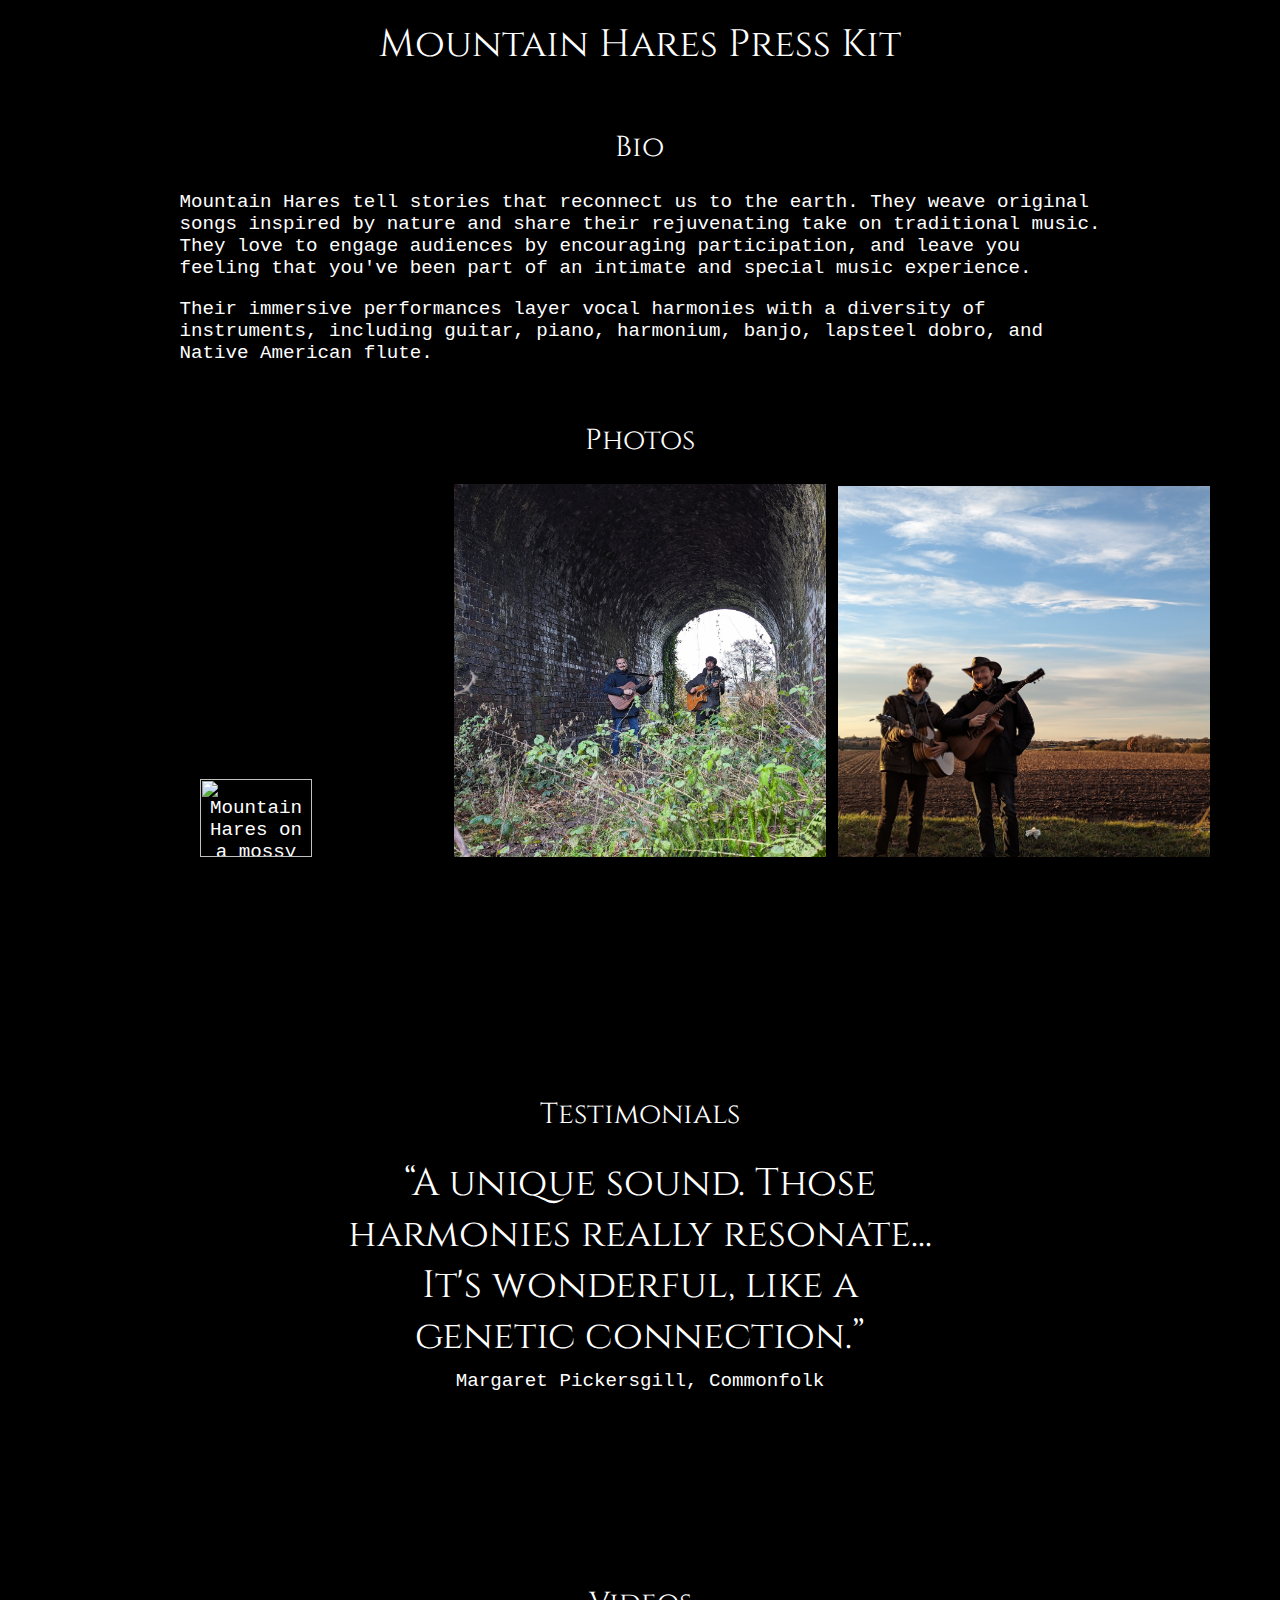
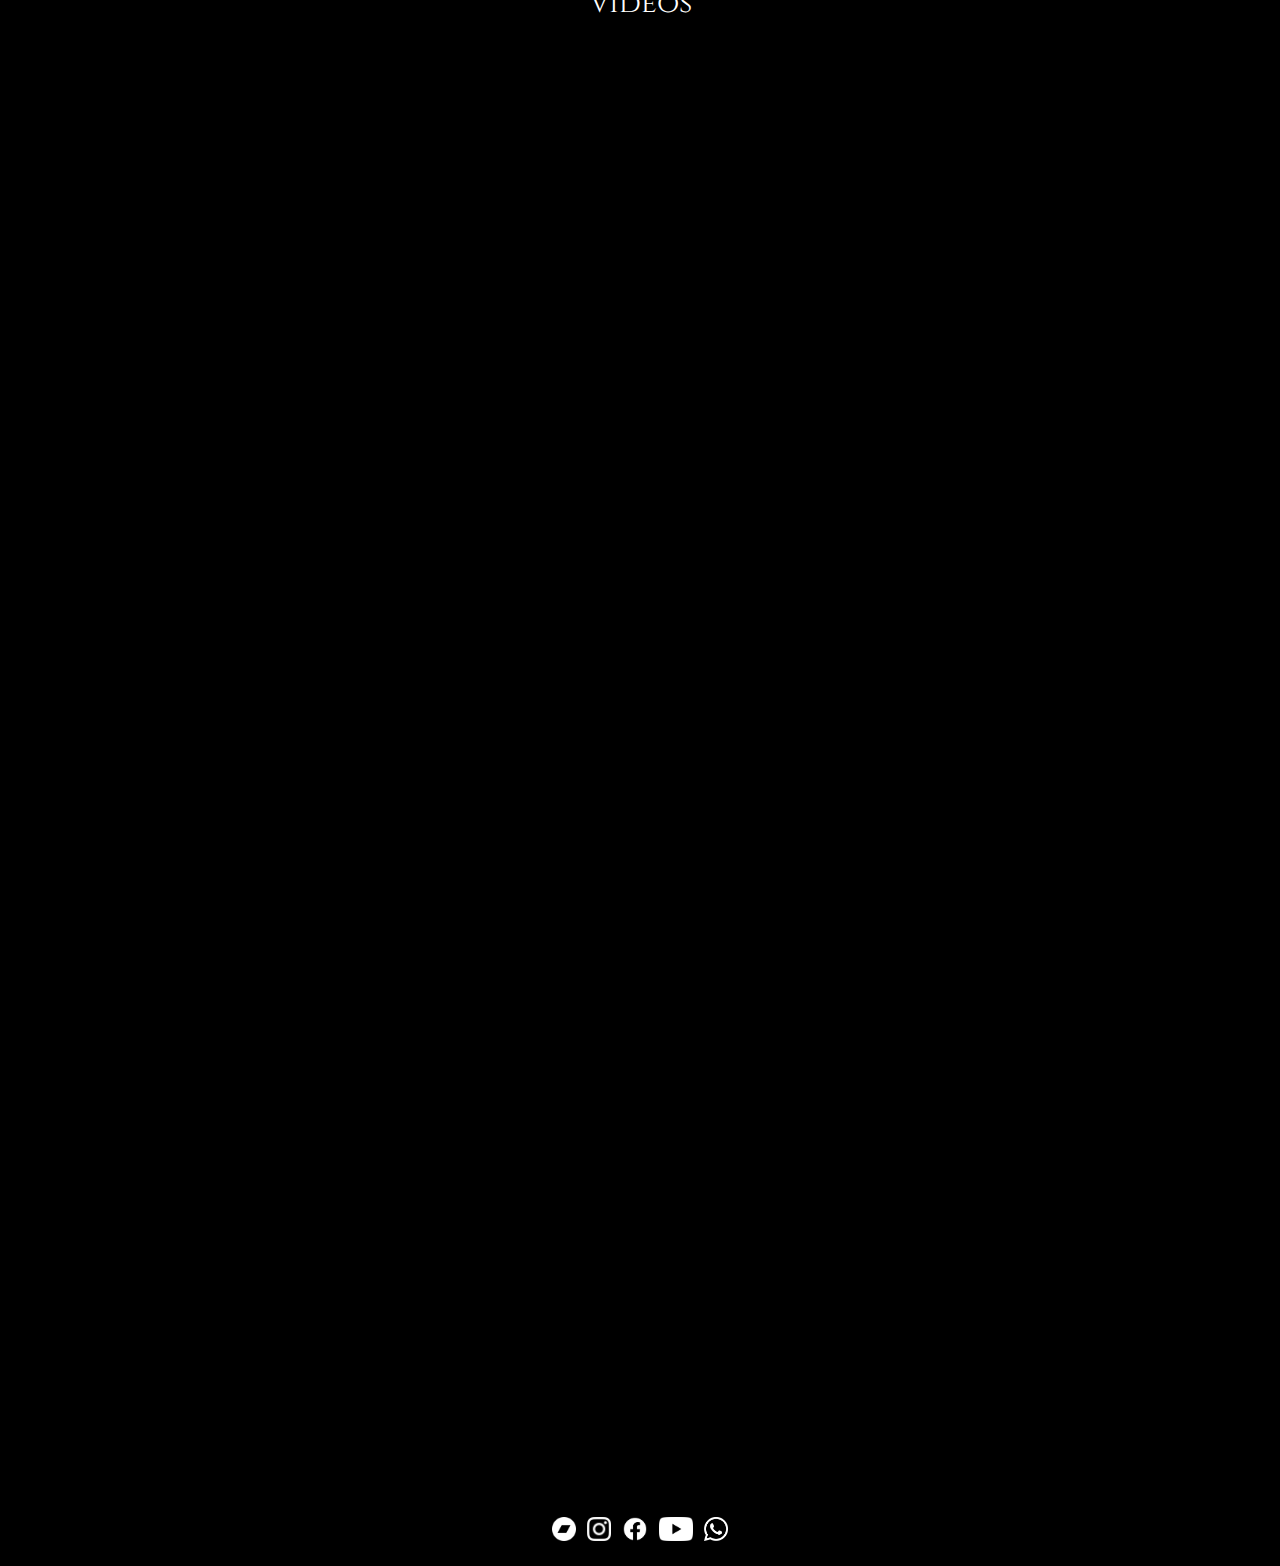
==== press/index.html @ 2e79e1e5 "update press" ====
<html>
<head><title>we are mountain hares</title>
<meta name="viewport" content="width=device-width, initial-scale=1">
<link rel="icon" href="logo.svg" type="image/svg+xml">
<link rel="preconnect" href="https://fonts.googleapis.com">
<link rel="preconnect" href="https://fonts.gstatic.com" crossorigin>
<link rel="preconnect" href="https://fonts.googleapis.com">
<link rel="preconnect" href="https://fonts.gstatic.com" crossorigin>
<link href="https://fonts.googleapis.com/css2?family=Cinzel:wght@400;500;600;700;800;900&display=swap" rel="stylesheet">
<link rel="stylesheet" href="../style.css" />
</head>
<body>
<div class="wrapper press">

<h1>Mountain Hares Press Kit</h1>
<h2>Bio</h2>
<p>Mountain Hares tell stories that reconnect us to the earth. They weave original songs inspired by nature and share their rejuvenating take on traditional music. They love to engage audiences by encouraging participation, and leave you feeling that you've been part of an intimate and special music experience.</p>
<p>Their immersive performances layer vocal harmonies with a diversity of instruments, including guitar, piano, harmonium, banjo, lapsteel dobro, and Native American flute.</p>

</div>
<h2>Photos</h2>
<a href="../photos/1.jpg"><img src="../photos/1.jpg" alt="Mountain Hares on a mossy road" width="30%" /></a>
<a href="../photos/2.jpg"><img src="../photos/2.jpg" alt="Mountain Hares under a railway bridge" width="30%" /></a>
<a href="../photos/3.jpg"><img src="../photos/3.jpg" alt="Mountain Hares by a gate" width="30%" /></a>

<div class="wrapper">
<h2>Testimonials</h2>
<figure>
	<blockquote>
		“A unique sound. Those harmonies really resonate... It's wonderful, like a genetic connection.”
	</blockquote>
	<figcaption>Margaret Pickersgill, Commonfolk</figcaption>
</figure>
</div>


<div class="videos">
	<h2>Videos</h2>
	<iframe width="560" height="315" src="https://www.youtube.com/embed/SuUx7bVblEY?si=OoZS2a5khetkzyXq" title="YouTube video player" frameborder="0" allow="accelerometer; autoplay; clipboard-write; encrypted-media; gyroscope; picture-in-picture; web-share" allowfullscreen></iframe>
	<iframe width="560" height="315" src="https://www.youtube.com/embed/Y1S2VXFbXtA?si=u0A1AvAb5gBR-_lO" title="YouTube video player" frameborder="0" allow="accelerometer; autoplay; clipboard-write; encrypted-media; gyroscope; picture-in-picture; web-share" allowfullscreen></iframe>
	<iframe width="560" height="315" src="https://www.youtube.com/embed/CSphgkAUALc?si=XaBnafG2e28PamD8" title="YouTube video player" frameborder="0" allow="accelerometer; autoplay; clipboard-write; encrypted-media; gyroscope; picture-in-picture; web-share" allowfullscreen></iframe>
	<iframe width="560" height="315" src="https://www.youtube.com/embed/8jif-tY2mCI?si=74N2z9o3n2zbKpU0" title="YouTube video player" frameborder="0" allow="accelerometer; autoplay; clipboard-write; encrypted-media; gyroscope; picture-in-picture; web-share" allowfullscreen></iframe>
	<iframe width="560" height="315" src="https://www.youtube.com/embed/2PLheC4wrw8?si=DHLwsuU-6SL0AXlH" title="YouTube video player" frameborder="0" allow="accelerometer; autoplay; clipboard-write; encrypted-media; gyroscope; picture-in-picture; web-share" allowfullscreen></iframe>
	<iframe width="560" height="315" src="https://www.youtube.com/embed/qzxu9mpaaio?si=vDChSopnugmArS0A" title="YouTube video player" frameborder="0" allow="accelerometer; autoplay; clipboard-write; encrypted-media; gyroscope; picture-in-picture; web-share" allowfullscreen></iframe>
	<iframe width="560" height="315" src="https://www.youtube.com/embed/EDTJUMNidow?si=hnXRtyfx-1zAl7ec" title="YouTube video player" frameborder="0" allow="accelerometer; autoplay; clipboard-write; encrypted-media; gyroscope; picture-in-picture; web-share" allowfullscreen></iframe>
</div>

<p>
<a href="https://mountainhares.bandcamp.com/"><img src="../bc.png" alt="bandcamp" width="24" height="24" /></a>
<a href="https://www.instagram.com/wearemountainhares/"><img src="../ig.png" alt="instagram" width="24" height="24" /></a>
<a href="https://www.facebook.com/mountainhares/"><img src="../fb.png" alt="facebook" width="24" height="24" /></a>
<a href="https://www.youtube.com/@mountainhares/"><img src="../yt.png" alt="youtube" width="34" height="24" /></a>
<a href="https://chat.whatsapp.com/IlnH8prtnBQ6QC1e9lFSyQ"><img src="../wa.png" alt="whatsapp" width="24" height="24" /></a>
</p>

</body>
</html>
---- style.css ----
body { color: #fff; background: #000; font-size: 1.2em; text-align: center;font-family: courier; margin:1em; padding:0;}
input { border: 1px solid #fff; color: #fff; background: #000; font-family: courier; font-size: 1.5em; }
svg { height: auto; max-width: 100%; width: 200px; }
h1,h2,h3,h4,h5,h6 { font-family: 'Cinzel', serif; font-weight: normal; }
a { color: #fff }
a:hover { opacity: .9; }
.auto-resizable-iframe {
  max-width: 800px;
  width: 100%;
  margin: 0px auto;
}

.auto-resizable-iframe > div {
  position: relative;
  padding-bottom: 75%;
  height: 0px;
}

.auto-resizable-iframe iframe {
  position: absolute;
  top: 0px;
  left: 0px;
  width: 100%;
  height: 100%;
}

figure {
	margin: 0 auto;
}
blockquote {
	font-size: 2em;
	font-family: 'Cinzel', serif;
	margin: .2em auto;
	max-width: 600px;
}
#mc_embed_shell {
	margin: 5em 0;
}
legend {
	margin-bottom: 1em;
}
.videos {
	margin: 10em auto;
	max-width: 1800px;
}
.press {
    margin: 0 auto;
    max-width: 80ch;
    text-align: left;
}
h1,h2,h3,h4,h5,h6 {
    text-align: center;
}
h2 {
    margin-top: 2em;
}
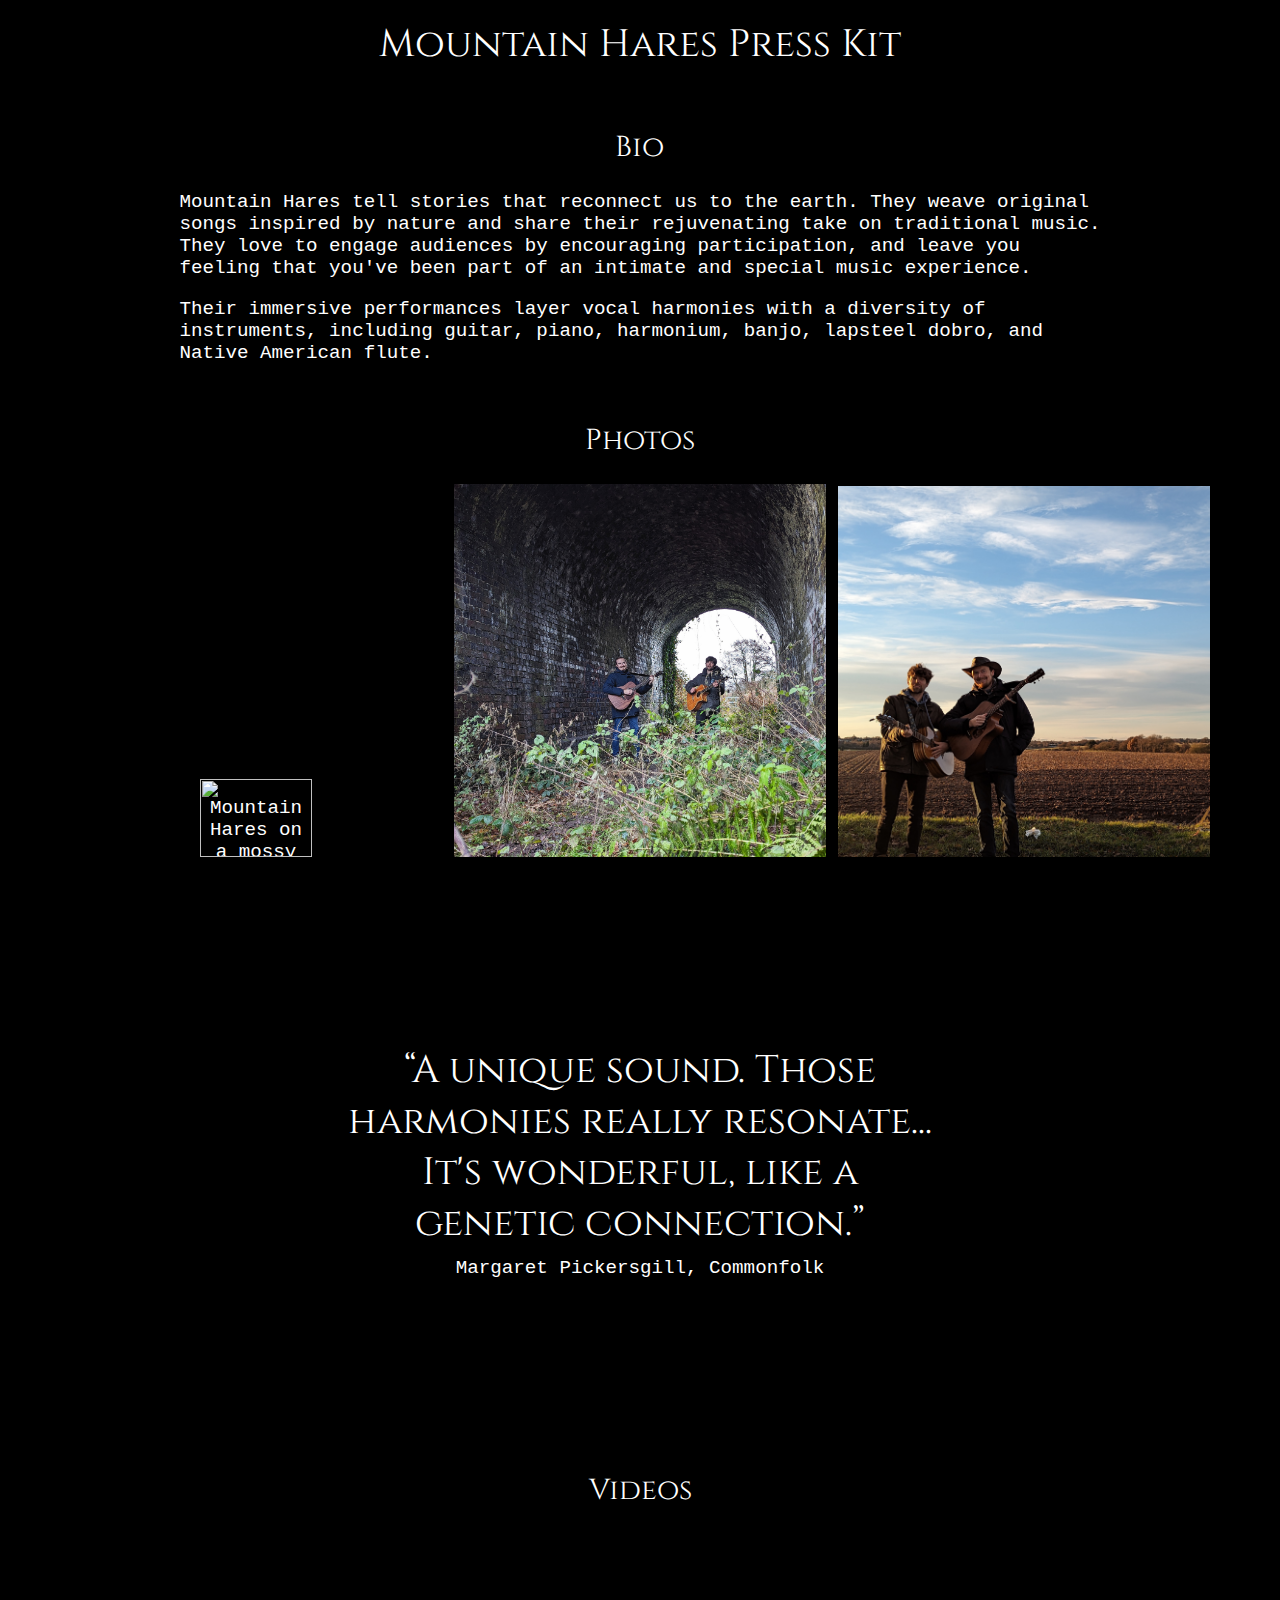
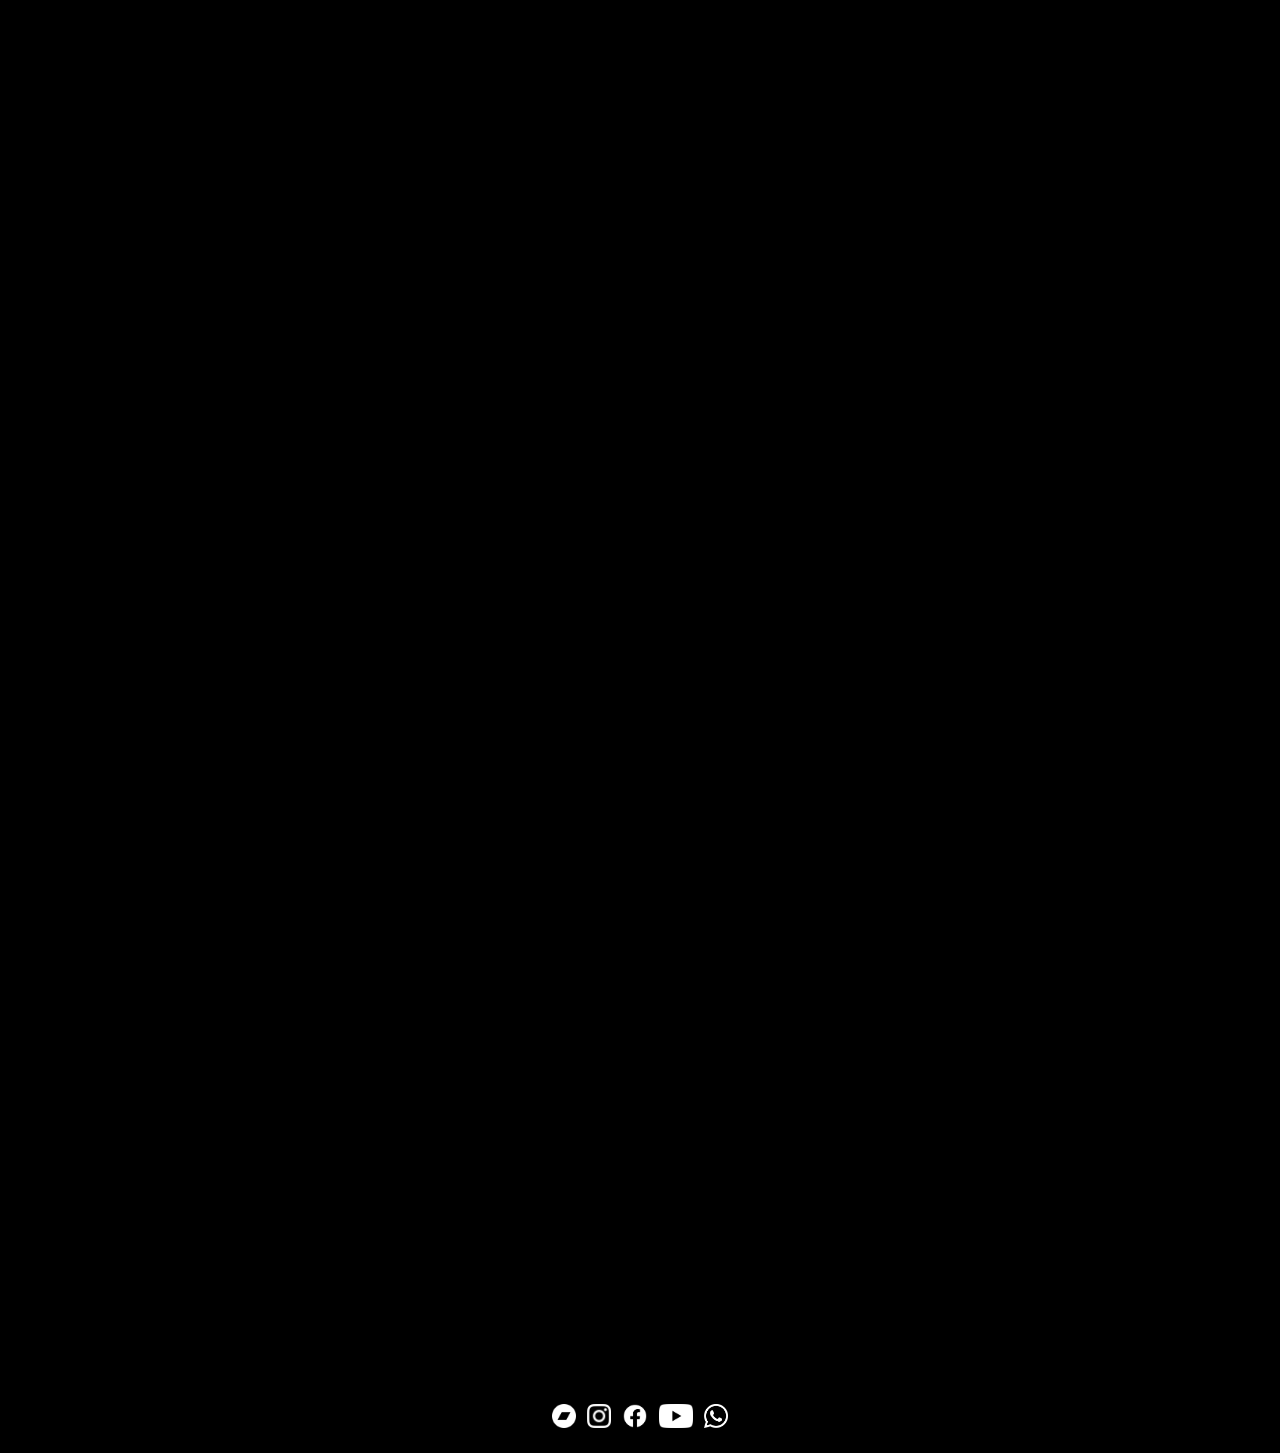
==== commit c20de90b: "remove testimonials" ====
--- a/press/index.html
+++ b/press/index.html
@@ -24,7 +24,6 @@
 <a href="../photos/3.jpg"><img src="../photos/3.jpg" alt="Mountain Hares by a gate" width="30%" /></a>
 
 <div class="wrapper">
-<h2>Testimonials</h2>
 <figure>
 	<blockquote>
 		“A unique sound. Those harmonies really resonate... It's wonderful, like a genetic connection.”
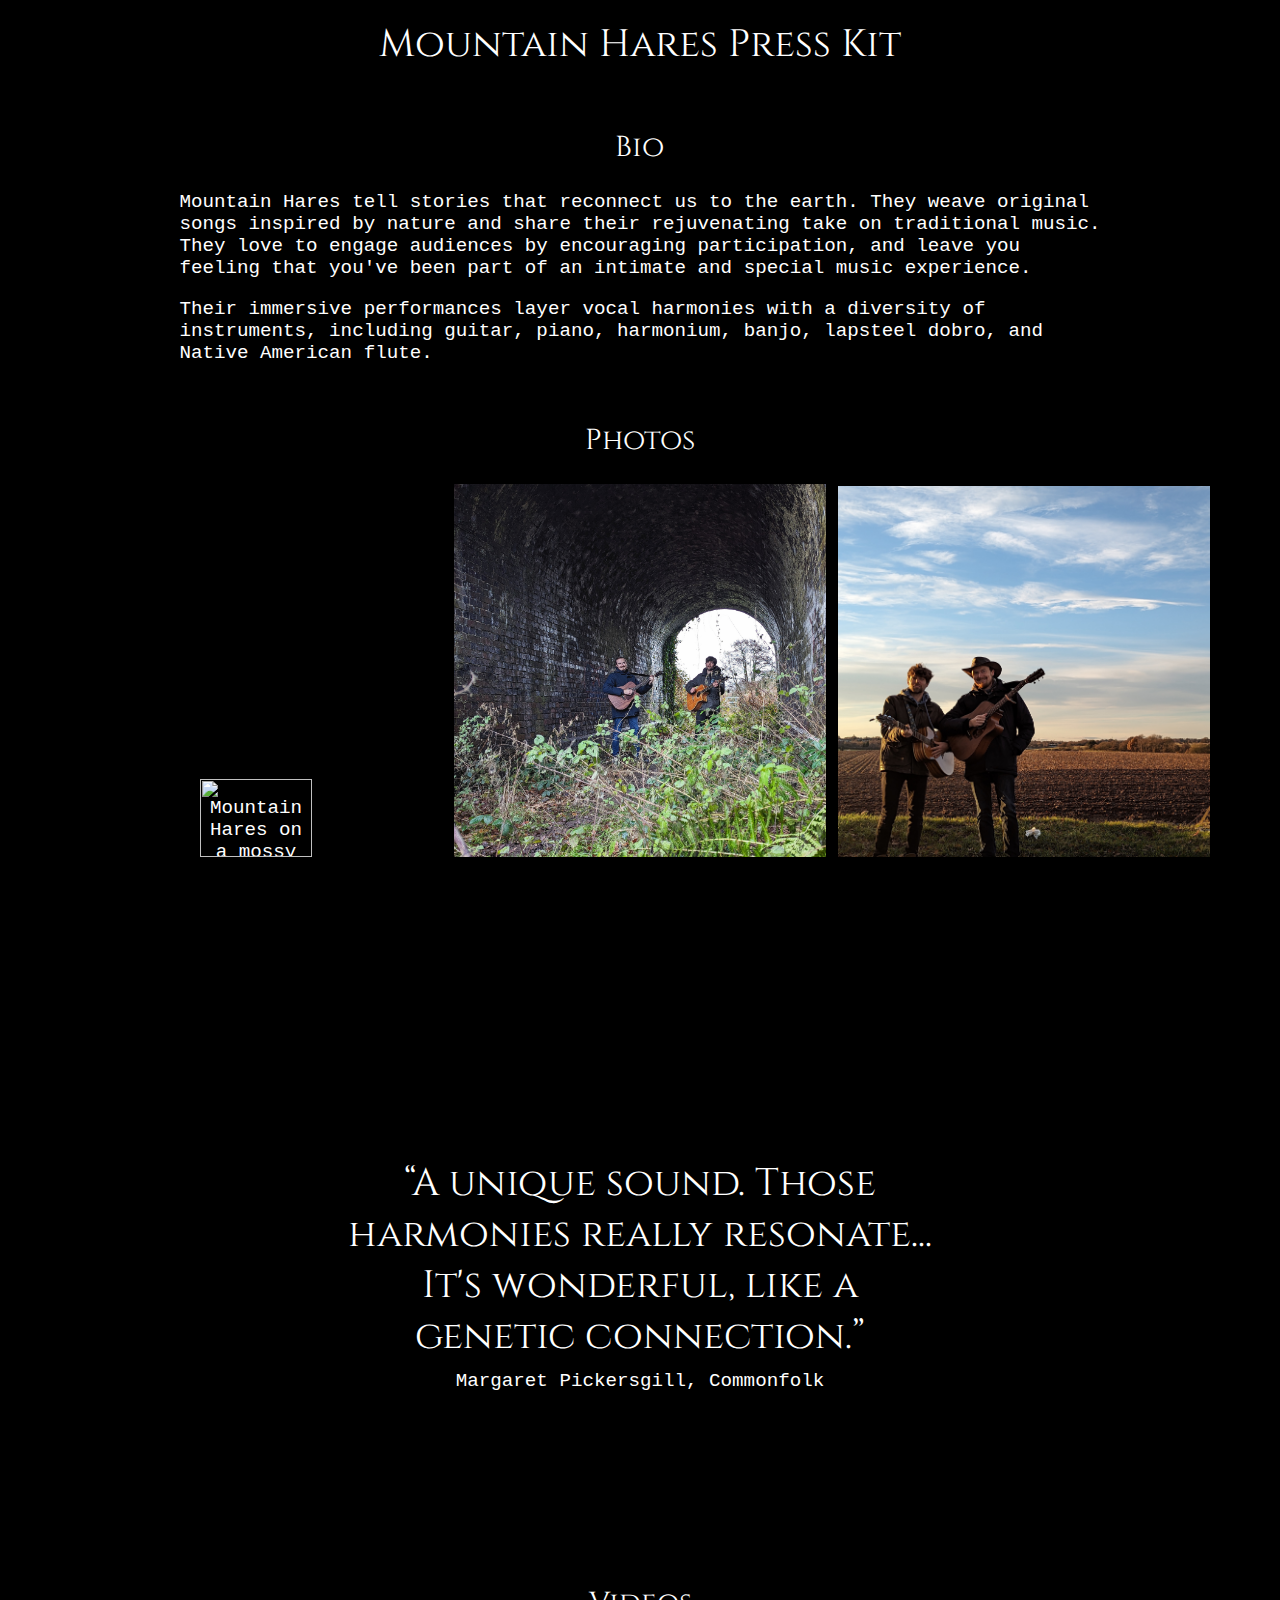
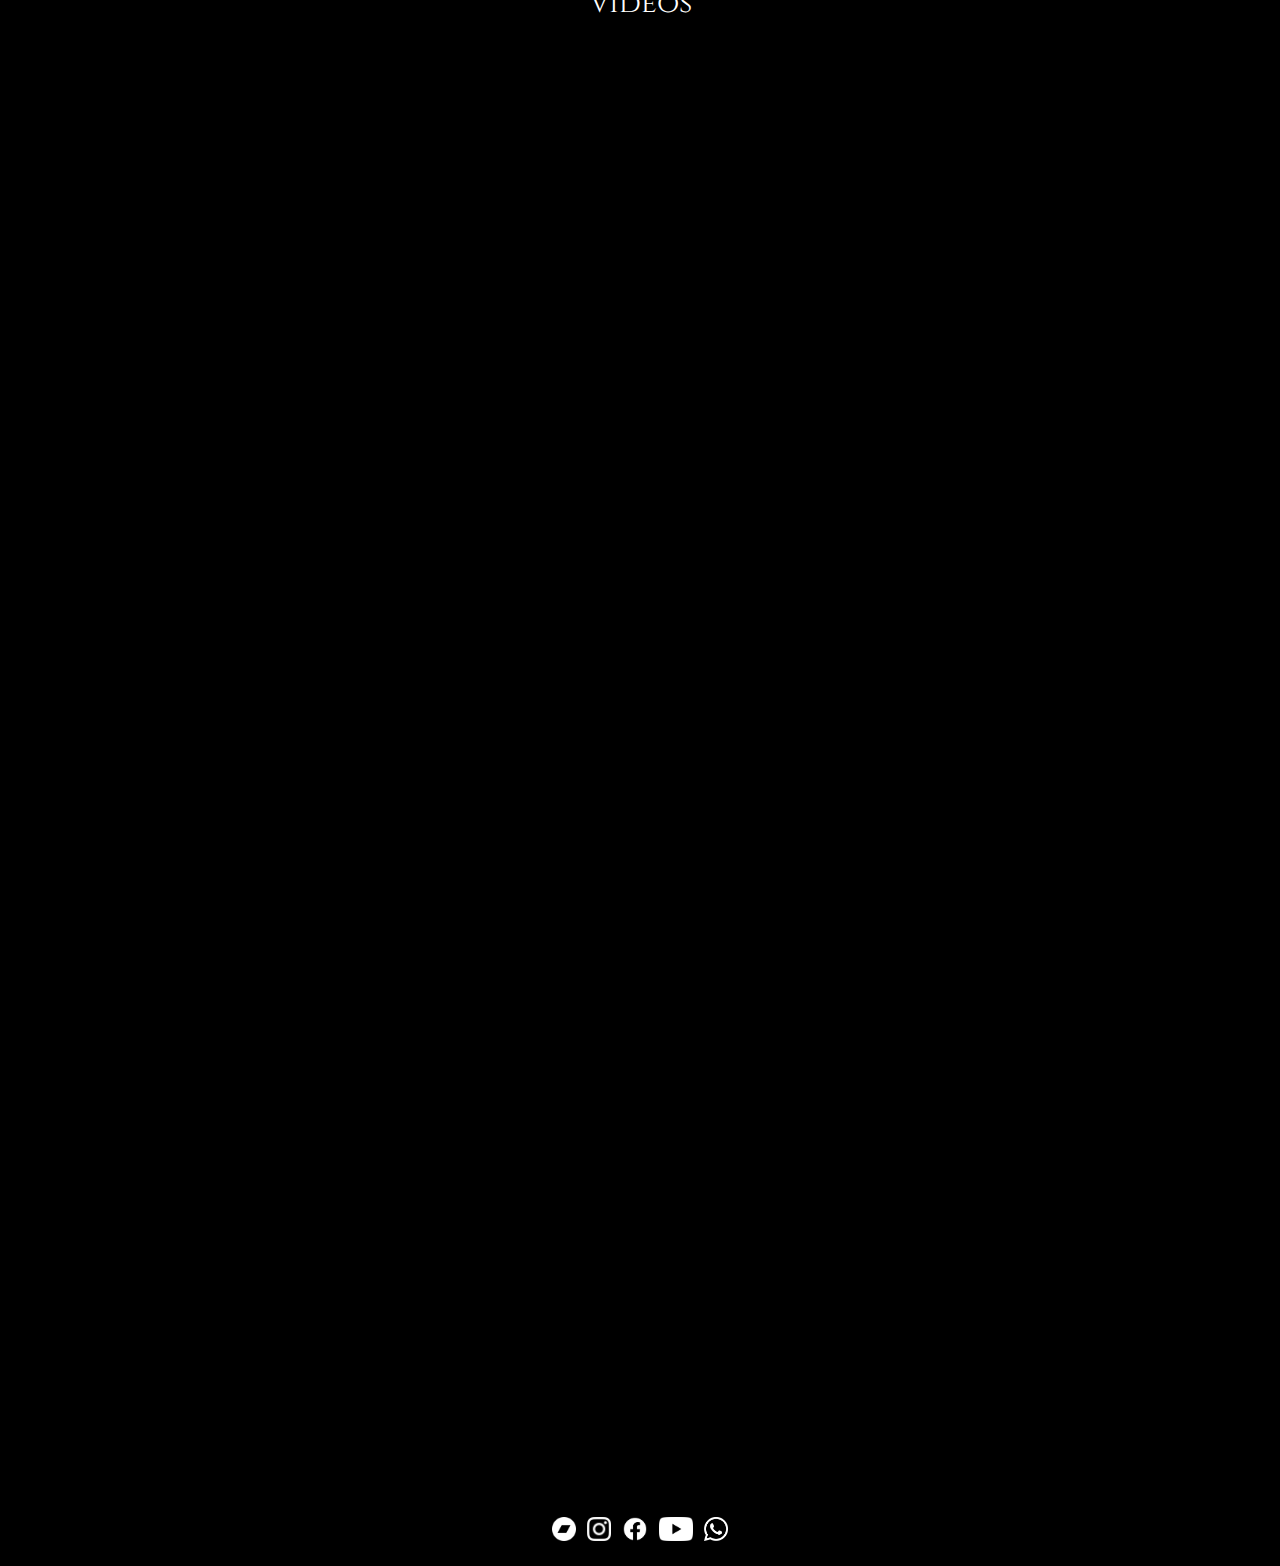
==== commit c9057486: "update press" ====
--- a/press/index.html
+++ b/press/index.html
@@ -24,6 +24,7 @@
 <a href="../photos/3.jpg"><img src="../photos/3.jpg" alt="Mountain Hares by a gate" width="30%" /></a>
 
 <div class="wrapper">
+<h2>&nbsp;</h2>
 <figure>
 	<blockquote>
 		“A unique sound. Those harmonies really resonate... It's wonderful, like a genetic connection.”
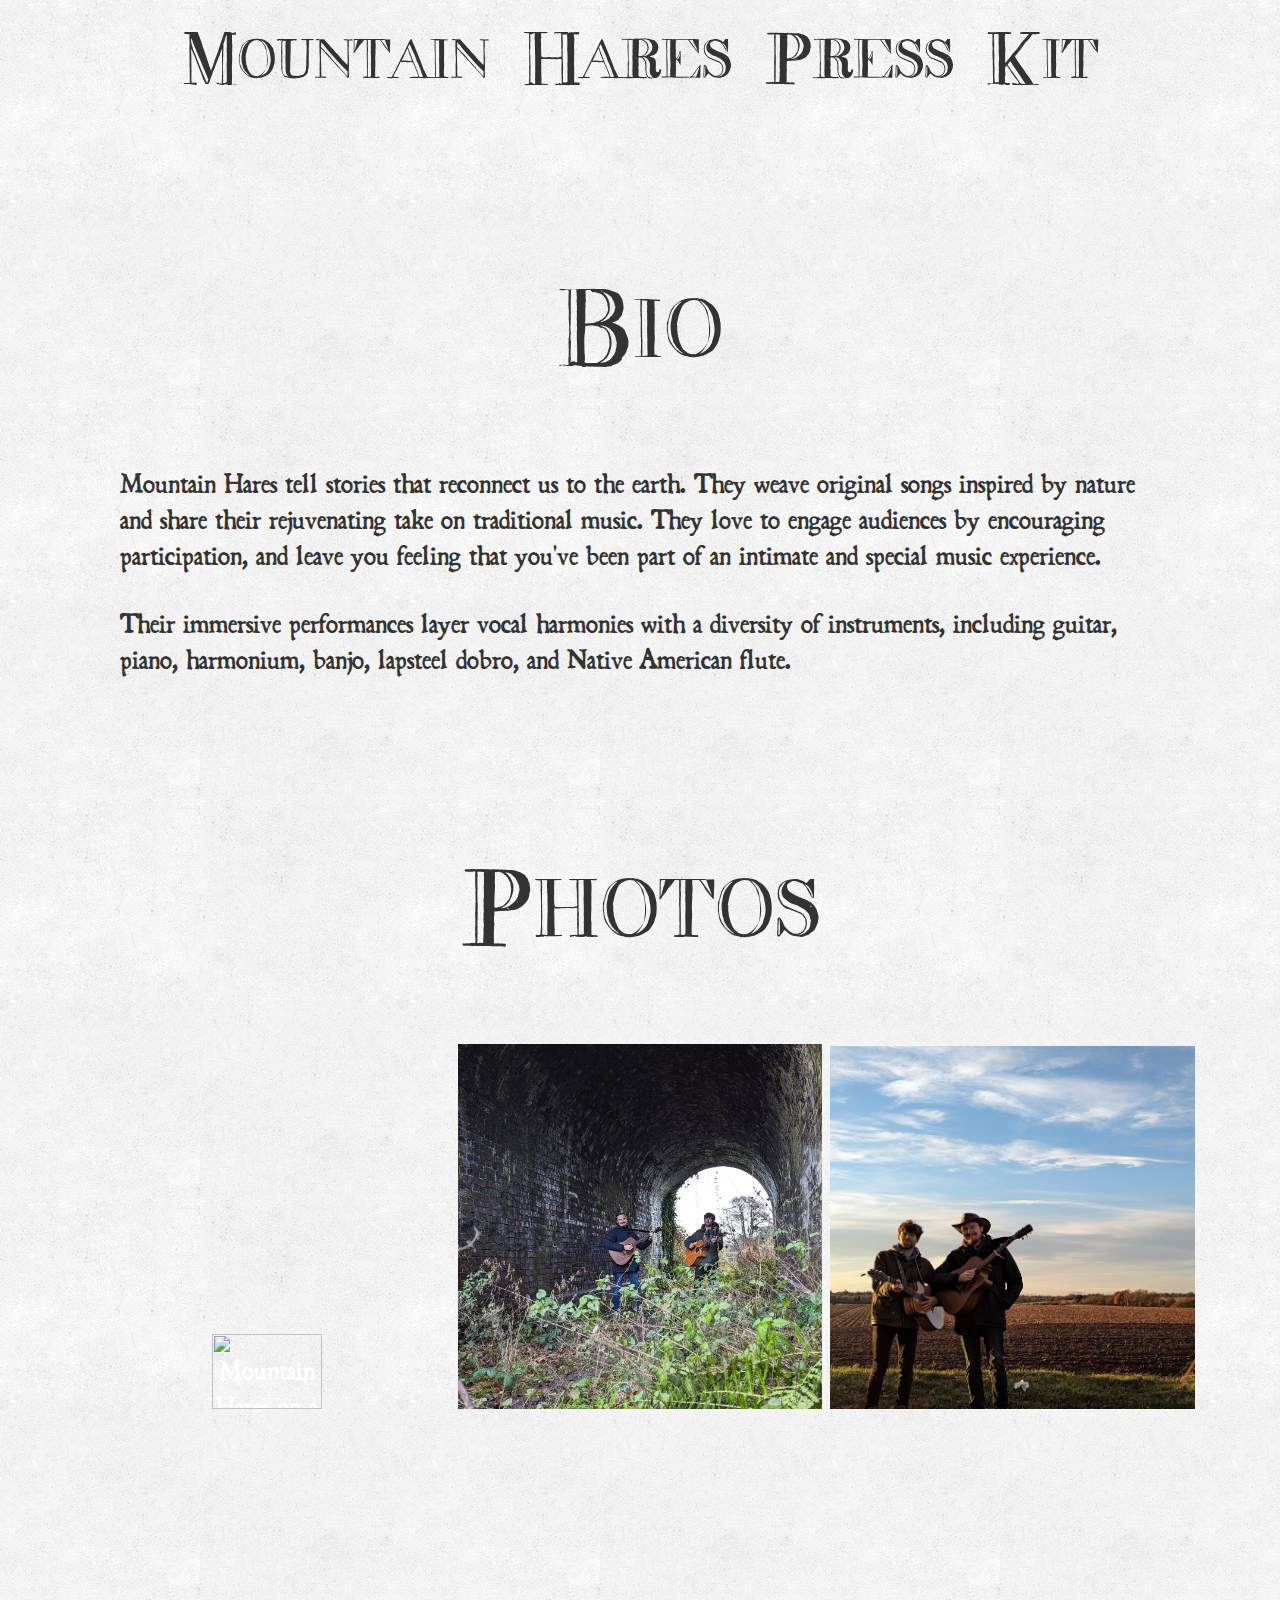
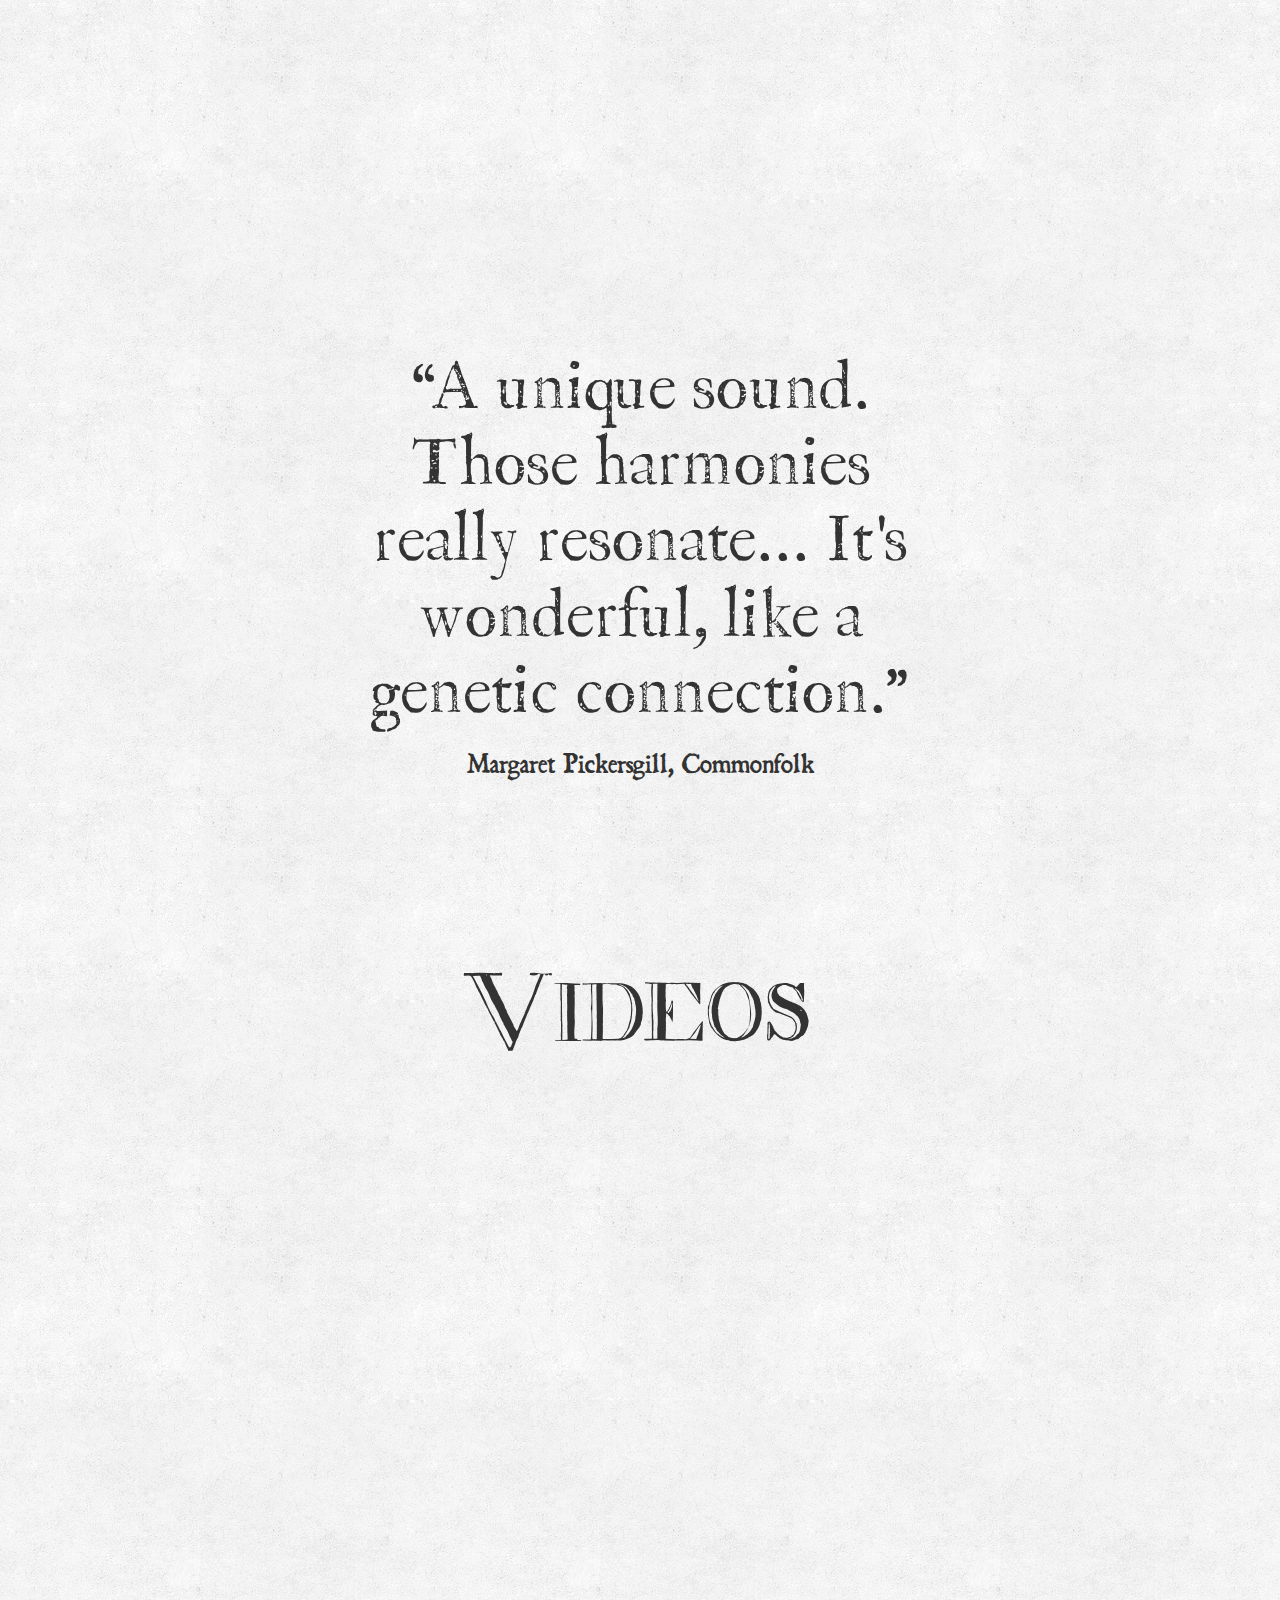
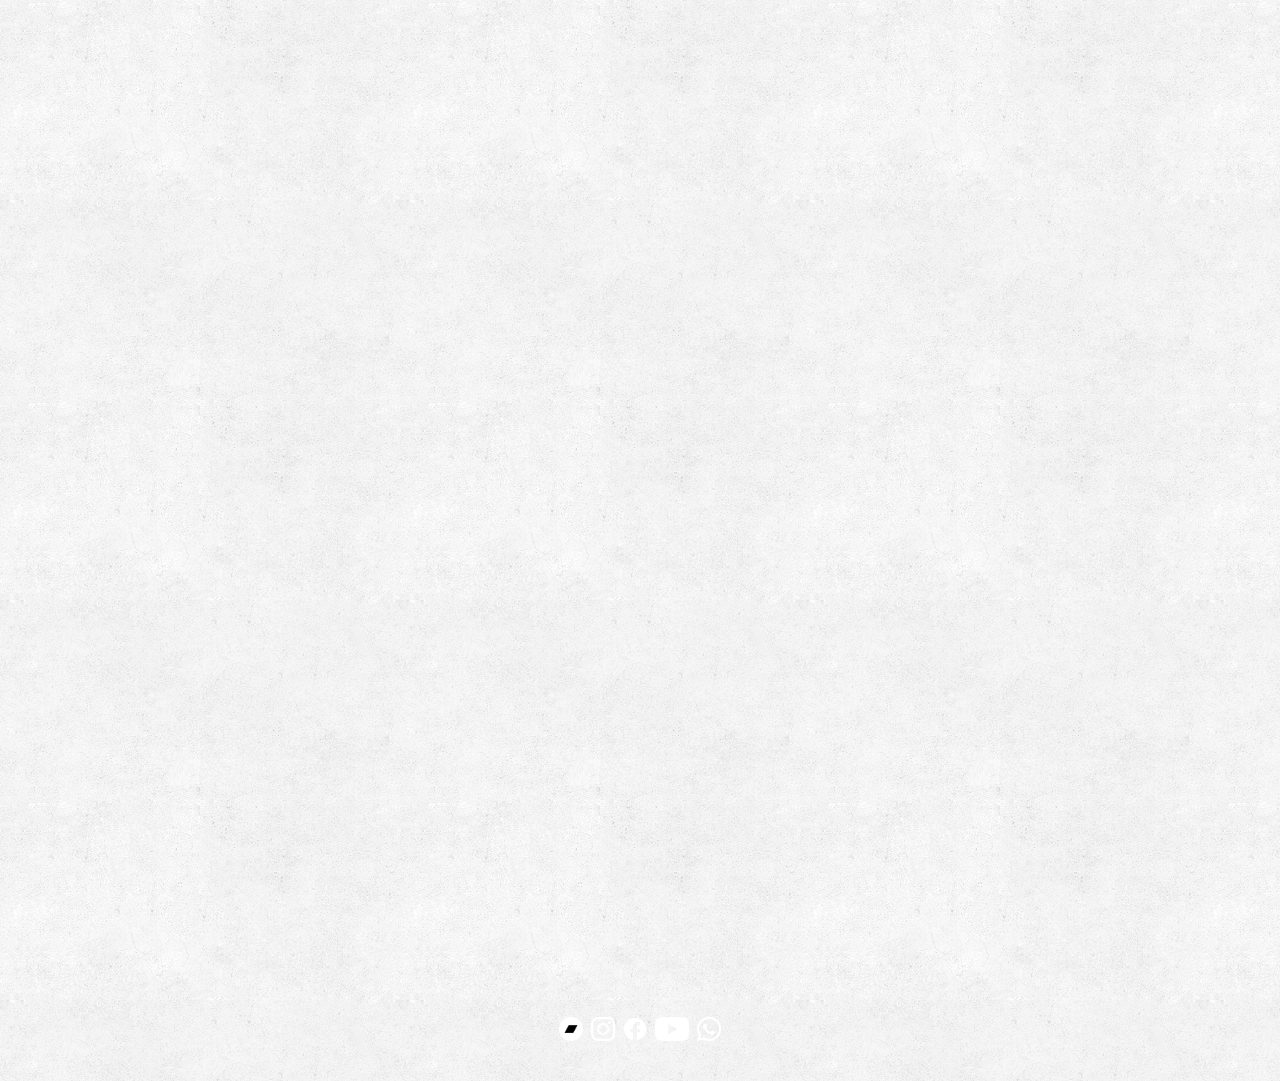
==== commit 2636c1c6: "new site" ====
--- a/press/index.html
+++ b/press/index.html
@@ -4,9 +4,7 @@
 <link rel="icon" href="logo.svg" type="image/svg+xml">
 <link rel="preconnect" href="https://fonts.googleapis.com">
 <link rel="preconnect" href="https://fonts.gstatic.com" crossorigin>
-<link rel="preconnect" href="https://fonts.googleapis.com">
-<link rel="preconnect" href="https://fonts.gstatic.com" crossorigin>
-<link href="https://fonts.googleapis.com/css2?family=Cinzel:wght@400;500;600;700;800;900&display=swap" rel="stylesheet">
+<link href="https://fonts.googleapis.com/css2?family=IM+Fell+English:ital@0;1&display=swap" rel="stylesheet">
 <link rel="stylesheet" href="../style.css" />
 </head>
 <body>
--- a/style.css
+++ b/style.css
@@ -1,13 +1,36 @@
-body { color: #fff; background: #000; font-size: 1.2em; text-align: center;font-family: courier; margin:1em; padding:0;}
-input { border: 1px solid #fff; color: #fff; background: #000; font-family: courier; font-size: 1.5em; }
+@font-face {
+  font-family: "decadence";
+  src:
+    local("decadence"),
+    url('./fonts/decadence\ condensed\ Regular.ttf') format('truetype');
+}
+@font-face {
+  font-family: "BlackBeard";
+  src:
+    local("BlackBeard"),
+    url('./fonts/BlackBeard\ Regular.otf') format('truetype');
+}
+@font-face {
+  font-family: "P22 Franklin";
+  src:
+    local("P22 Franklin"),
+    url('./fonts/P22\ Franklin\ Caslon\ W01\ Reg.ttf') format('truetype');
+}
+body { color: #333; background: #fff; background-image: url(subtle-grunge.png); font-size: 2em; text-align: center;font-family: "BlackBeard", serif; font-weight: 100; margin:1em; padding:0;}
+input { border: 1px solid #333;  background: transparent; font-family: "P22 Franklin", serif; font-size: 1.5em; }
+input[type=submit] { transition: all 100ms ease-in-out; cursor: pointer; }
+input[type=submit]:hover { background: #333; color: #fff; }
 svg { height: auto; max-width: 100%; width: 200px; }
-h1,h2,h3,h4,h5,h6 { font-family: 'Cinzel', serif; font-weight: normal; }
+h1, h2 { font-family: "decadence", serif; font-weight: 400;}
+h3,h4,h5,h6 {  font-family: "P22 Franklin", serif; font-weight: 400; }
 a { color: #fff }
 a:hover { opacity: .9; }
+.big-video {
+  margin: 0 auto;
+}
 .auto-resizable-iframe {
   max-width: 800px;
   width: 100%;
-  margin: 0px auto;
 }
 
 .auto-resizable-iframe > div {
@@ -29,7 +52,7 @@
 }
 blockquote {
 	font-size: 2em;
-	font-family: 'Cinzel', serif;
+	font-family: "P22 Franklin", serif;
 	margin: .2em auto;
 	max-width: 600px;
 }
@@ -40,8 +63,17 @@
 	margin-bottom: 1em;
 }
 .videos {
-	margin: 10em auto;
+	margin: 20vh auto;
 	max-width: 1800px;
+}
+.videos .all-videos {
+  display: flex;
+  flex-wrap: wrap;
+  gap: 1em;
+  justify-content: center;
+}
+.videos .auto-resizable-iframe {
+  max-width: 400px;
 }
 .press {
     margin: 0 auto;
@@ -53,4 +85,46 @@
 }
 h2 {
     margin-top: 2em;
-}+    font-size: 3em;
+}
+h4 { margin: 0; padding: 0; }
+p { margin: 1em 0; }
+.shows {
+  list-style: none;
+  margin: 0;
+  padding: 0;
+}
+.shows li {
+  margin-bottom: 2em;
+}
+.icons {
+  filter: invert();
+}
+.icons a {
+  transition: opacity 100ms ease-in-out;
+  opacity: .7;
+}
+.icons a:hover {
+  opacity: 1;
+}
+input[type=submit] {
+  background-color: rgba(0,0,0,0.7);
+  background-image: url(subtle-grunge.png);
+  border: none;
+  color: #fff;
+  padding: .2em .5em;
+}
+input[type=email] {
+  background-color: rgba(255,255,255,.7);
+  border: none;
+  color: #000;
+  padding: .2em;
+}
+input::placeholder {
+  color: #999;
+}
+legend {
+  font-family: "P22 Franklin", serif;
+}
+.logo { position: fixed; z-index: -1; left: calc( 50% - 300px ); top: 100px; opacity: .1;}
+.logo svg { height: 600px; width: 600px;}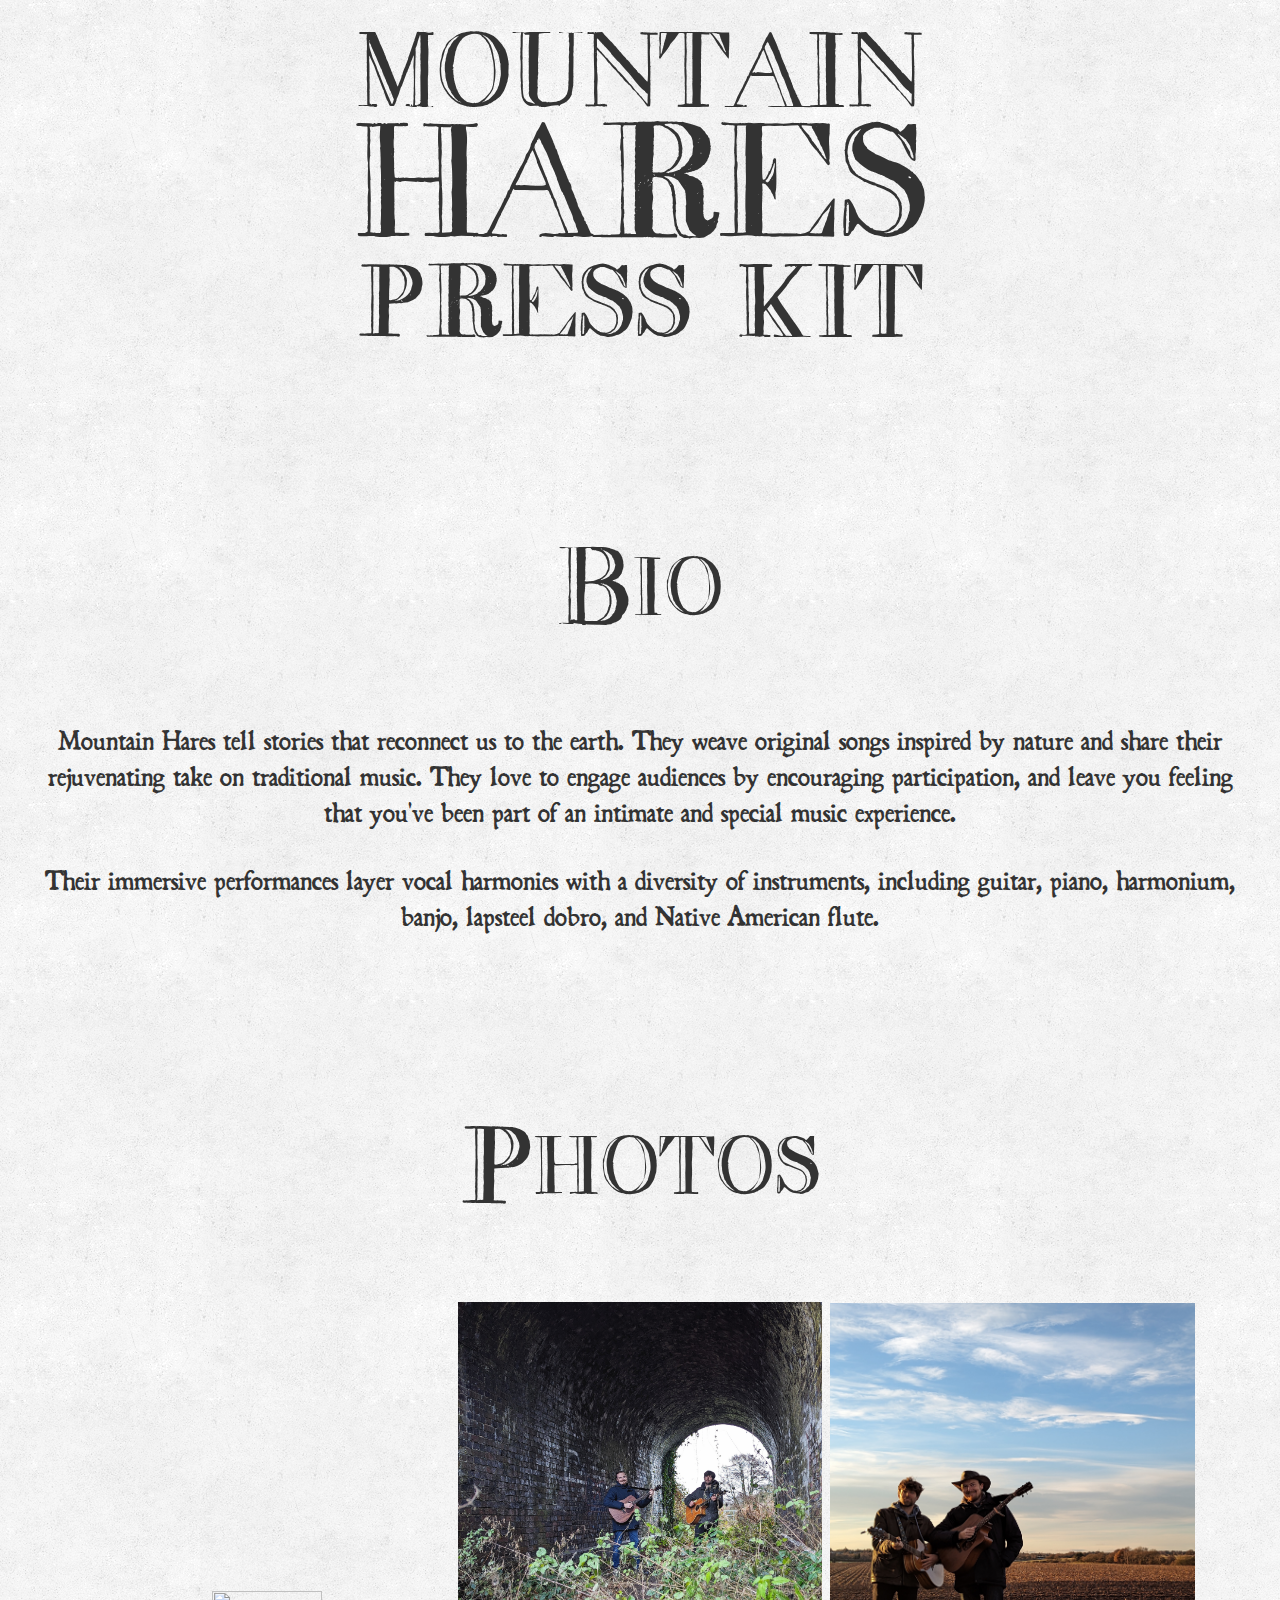
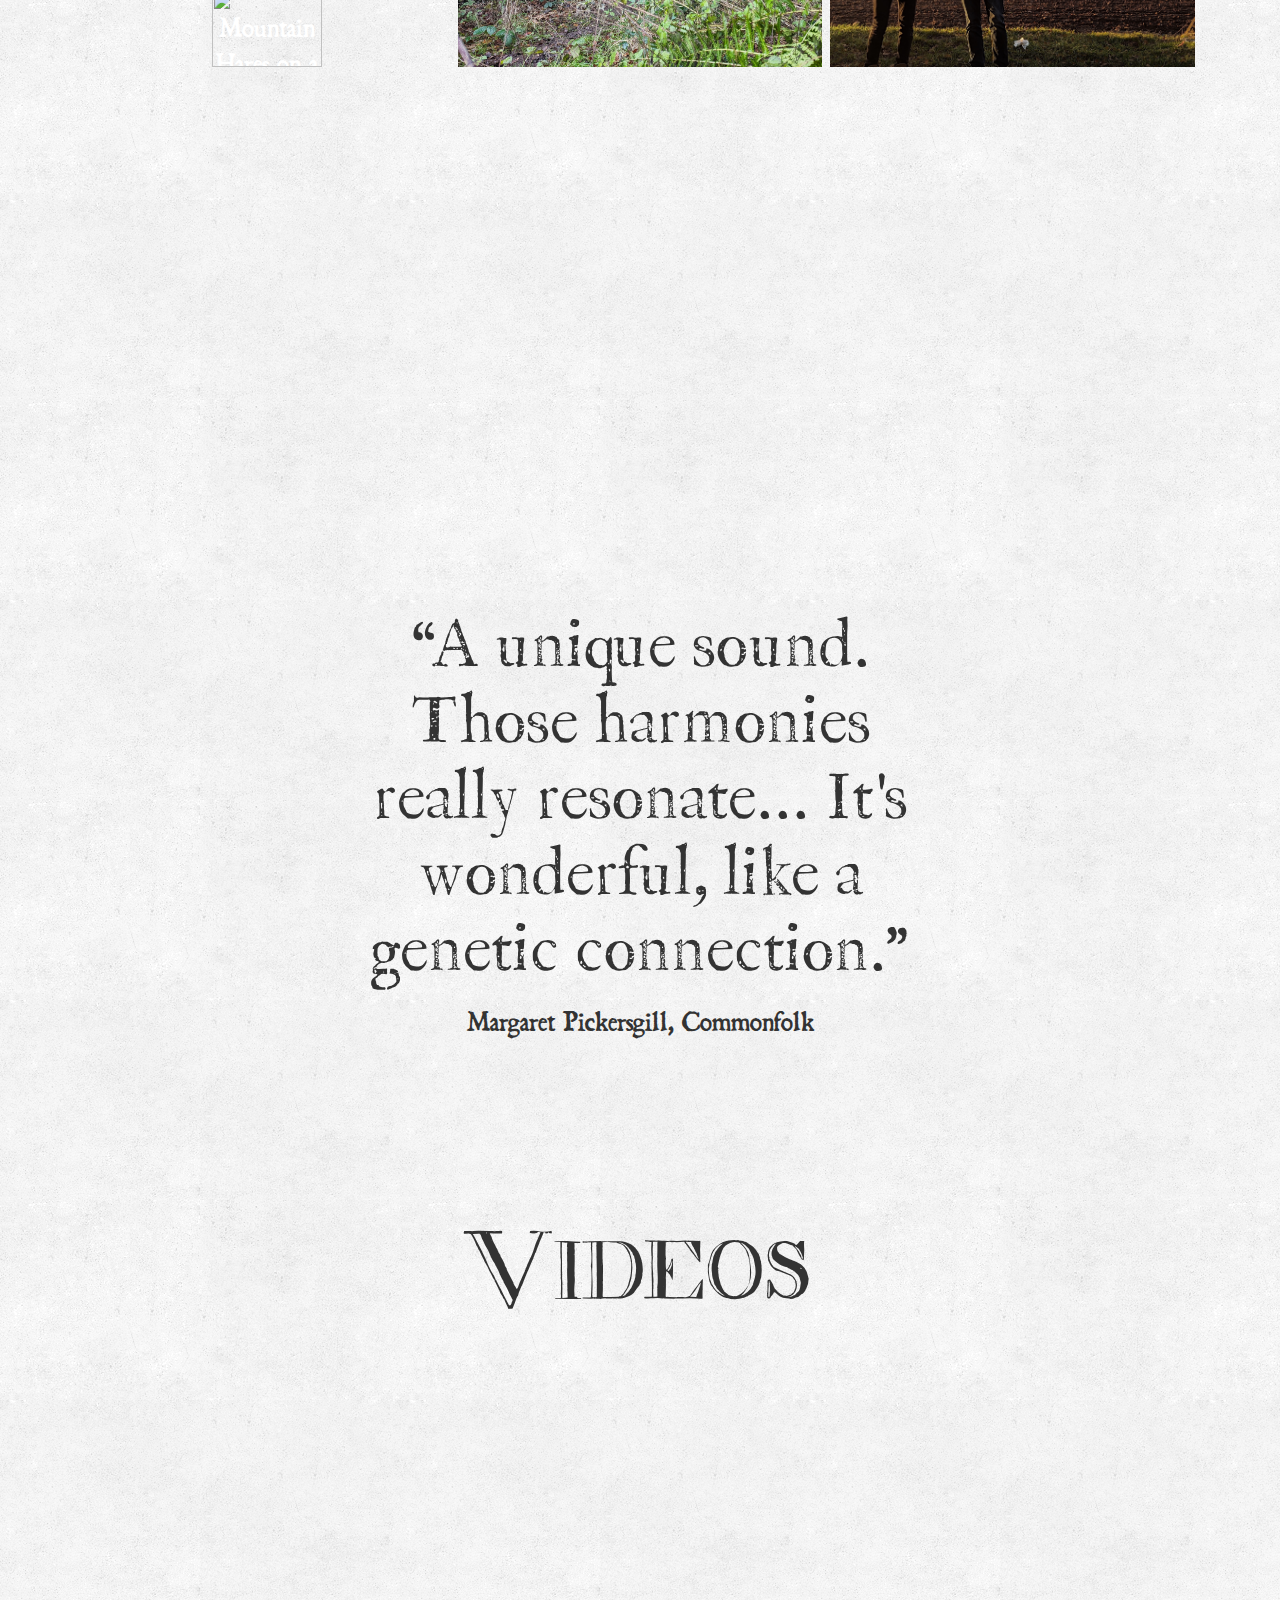
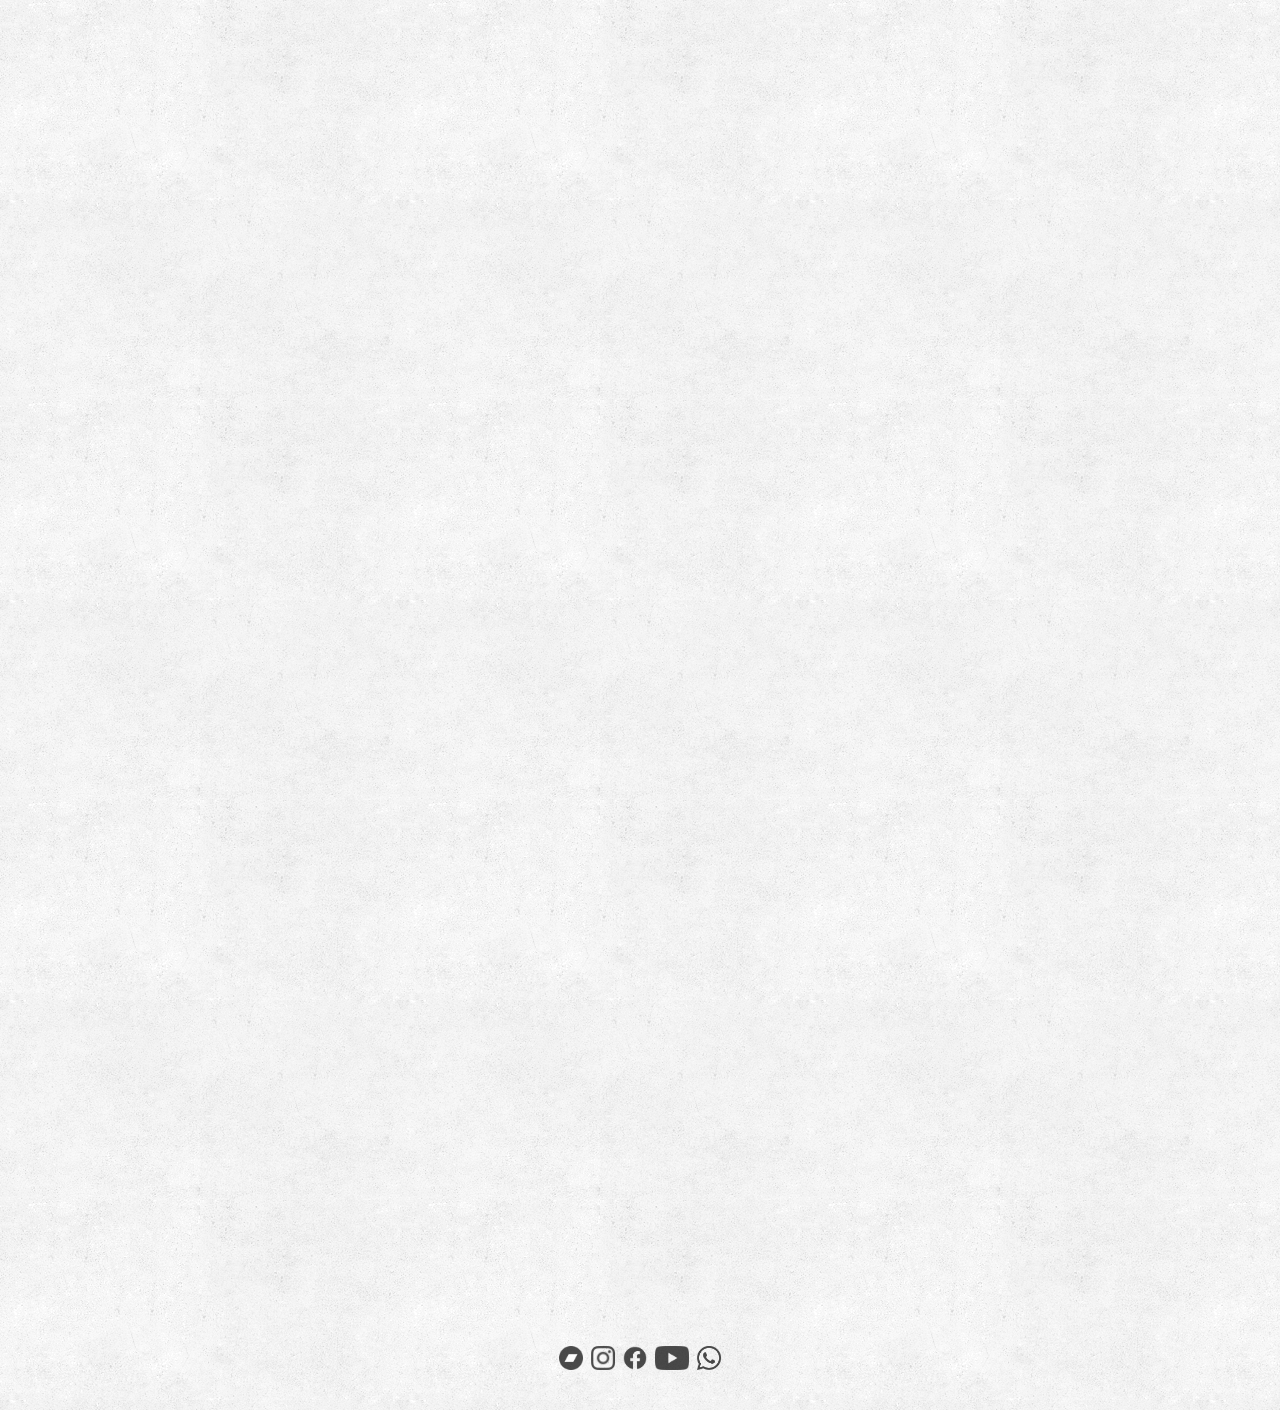
==== commit 91ade868: "update press kit" ====
--- a/press/index.html
+++ b/press/index.html
@@ -10,7 +10,16 @@
 <body>
 <div class="wrapper press">
 
-<h1>Mountain Hares Press Kit</h1>
+	<div class="item">
+		<h1 style="line-height: 1;">
+			<span style="font-size: 7.2vw; display: block;">MOUNTAIN</span>
+			<span style="font-size: 11vw; display: block;">HARES</span>
+			<span style="font-size: 7vw; display: block;">PRESS KIT</span>
+
+		</h1>
+		</div>
+		</div>
+
 <h2>Bio</h2>
 <p>Mountain Hares tell stories that reconnect us to the earth. They weave original songs inspired by nature and share their rejuvenating take on traditional music. They love to engage audiences by encouraging participation, and leave you feeling that you've been part of an intimate and special music experience.</p>
 <p>Their immersive performances layer vocal harmonies with a diversity of instruments, including guitar, piano, harmonium, banjo, lapsteel dobro, and Native American flute.</p>
@@ -34,21 +43,23 @@
 
 <div class="videos">
 	<h2>Videos</h2>
-	<iframe width="560" height="315" src="https://www.youtube.com/embed/SuUx7bVblEY?si=OoZS2a5khetkzyXq" title="YouTube video player" frameborder="0" allow="accelerometer; autoplay; clipboard-write; encrypted-media; gyroscope; picture-in-picture; web-share" allowfullscreen></iframe>
-	<iframe width="560" height="315" src="https://www.youtube.com/embed/Y1S2VXFbXtA?si=u0A1AvAb5gBR-_lO" title="YouTube video player" frameborder="0" allow="accelerometer; autoplay; clipboard-write; encrypted-media; gyroscope; picture-in-picture; web-share" allowfullscreen></iframe>
-	<iframe width="560" height="315" src="https://www.youtube.com/embed/CSphgkAUALc?si=XaBnafG2e28PamD8" title="YouTube video player" frameborder="0" allow="accelerometer; autoplay; clipboard-write; encrypted-media; gyroscope; picture-in-picture; web-share" allowfullscreen></iframe>
-	<iframe width="560" height="315" src="https://www.youtube.com/embed/8jif-tY2mCI?si=74N2z9o3n2zbKpU0" title="YouTube video player" frameborder="0" allow="accelerometer; autoplay; clipboard-write; encrypted-media; gyroscope; picture-in-picture; web-share" allowfullscreen></iframe>
-	<iframe width="560" height="315" src="https://www.youtube.com/embed/2PLheC4wrw8?si=DHLwsuU-6SL0AXlH" title="YouTube video player" frameborder="0" allow="accelerometer; autoplay; clipboard-write; encrypted-media; gyroscope; picture-in-picture; web-share" allowfullscreen></iframe>
-	<iframe width="560" height="315" src="https://www.youtube.com/embed/qzxu9mpaaio?si=vDChSopnugmArS0A" title="YouTube video player" frameborder="0" allow="accelerometer; autoplay; clipboard-write; encrypted-media; gyroscope; picture-in-picture; web-share" allowfullscreen></iframe>
-	<iframe width="560" height="315" src="https://www.youtube.com/embed/EDTJUMNidow?si=hnXRtyfx-1zAl7ec" title="YouTube video player" frameborder="0" allow="accelerometer; autoplay; clipboard-write; encrypted-media; gyroscope; picture-in-picture; web-share" allowfullscreen></iframe>
+	<div class="all-videos">
+		<iframe width="560" height="315" src="https://www.youtube.com/embed/SuUx7bVblEY?si=OoZS2a5khetkzyXq" title="YouTube video player" frameborder="0" allow="accelerometer; autoplay; clipboard-write; encrypted-media; gyroscope; picture-in-picture; web-share" allowfullscreen></iframe>
+		<iframe width="560" height="315" src="https://www.youtube.com/embed/Y1S2VXFbXtA?si=u0A1AvAb5gBR-_lO" title="YouTube video player" frameborder="0" allow="accelerometer; autoplay; clipboard-write; encrypted-media; gyroscope; picture-in-picture; web-share" allowfullscreen></iframe>
+		<iframe width="560" height="315" src="https://www.youtube.com/embed/CSphgkAUALc?si=XaBnafG2e28PamD8" title="YouTube video player" frameborder="0" allow="accelerometer; autoplay; clipboard-write; encrypted-media; gyroscope; picture-in-picture; web-share" allowfullscreen></iframe>
+		<iframe width="560" height="315" src="https://www.youtube.com/embed/8jif-tY2mCI?si=74N2z9o3n2zbKpU0" title="YouTube video player" frameborder="0" allow="accelerometer; autoplay; clipboard-write; encrypted-media; gyroscope; picture-in-picture; web-share" allowfullscreen></iframe>
+		<iframe width="560" height="315" src="https://www.youtube.com/embed/2PLheC4wrw8?si=DHLwsuU-6SL0AXlH" title="YouTube video player" frameborder="0" allow="accelerometer; autoplay; clipboard-write; encrypted-media; gyroscope; picture-in-picture; web-share" allowfullscreen></iframe>
+		<iframe width="560" height="315" src="https://www.youtube.com/embed/qzxu9mpaaio?si=vDChSopnugmArS0A" title="YouTube video player" frameborder="0" allow="accelerometer; autoplay; clipboard-write; encrypted-media; gyroscope; picture-in-picture; web-share" allowfullscreen></iframe>
+		<iframe width="560" height="315" src="https://www.youtube.com/embed/EDTJUMNidow?si=hnXRtyfx-1zAl7ec" title="YouTube video player" frameborder="0" allow="accelerometer; autoplay; clipboard-write; encrypted-media; gyroscope; picture-in-picture; web-share" allowfullscreen></iframe>
+	</div>
 </div>
 
-<p>
-<a href="https://mountainhares.bandcamp.com/"><img src="../bc.png" alt="bandcamp" width="24" height="24" /></a>
-<a href="https://www.instagram.com/wearemountainhares/"><img src="../ig.png" alt="instagram" width="24" height="24" /></a>
-<a href="https://www.facebook.com/mountainhares/"><img src="../fb.png" alt="facebook" width="24" height="24" /></a>
-<a href="https://www.youtube.com/@mountainhares/"><img src="../yt.png" alt="youtube" width="34" height="24" /></a>
-<a href="https://chat.whatsapp.com/IlnH8prtnBQ6QC1e9lFSyQ"><img src="../wa.png" alt="whatsapp" width="24" height="24" /></a>
+<p class="icons">
+<a href="https://mountainhares.bandcamp.com/"><img src="../icons/bc.png" alt="bandcamp" width="24" height="24" /></a>
+<a href="https://www.instagram.com/wearemountainhares/"><img src="../icons/ig.png" alt="instagram" width="24" height="24" /></a>
+<a href="https://www.facebook.com/mountainhares/"><img src="../icons/fb.png" alt="facebook" width="24" height="24" /></a>
+<a href="https://www.youtube.com/@mountainhares/"><img src="../icons/yt.png" alt="youtube" width="34" height="24" /></a>
+<a href="https://chat.whatsapp.com/IlnH8prtnBQ6QC1e9lFSyQ"><img src="../icons/wa.png" alt="whatsapp" width="24" height="24" /></a>
 </p>
 
 </body>
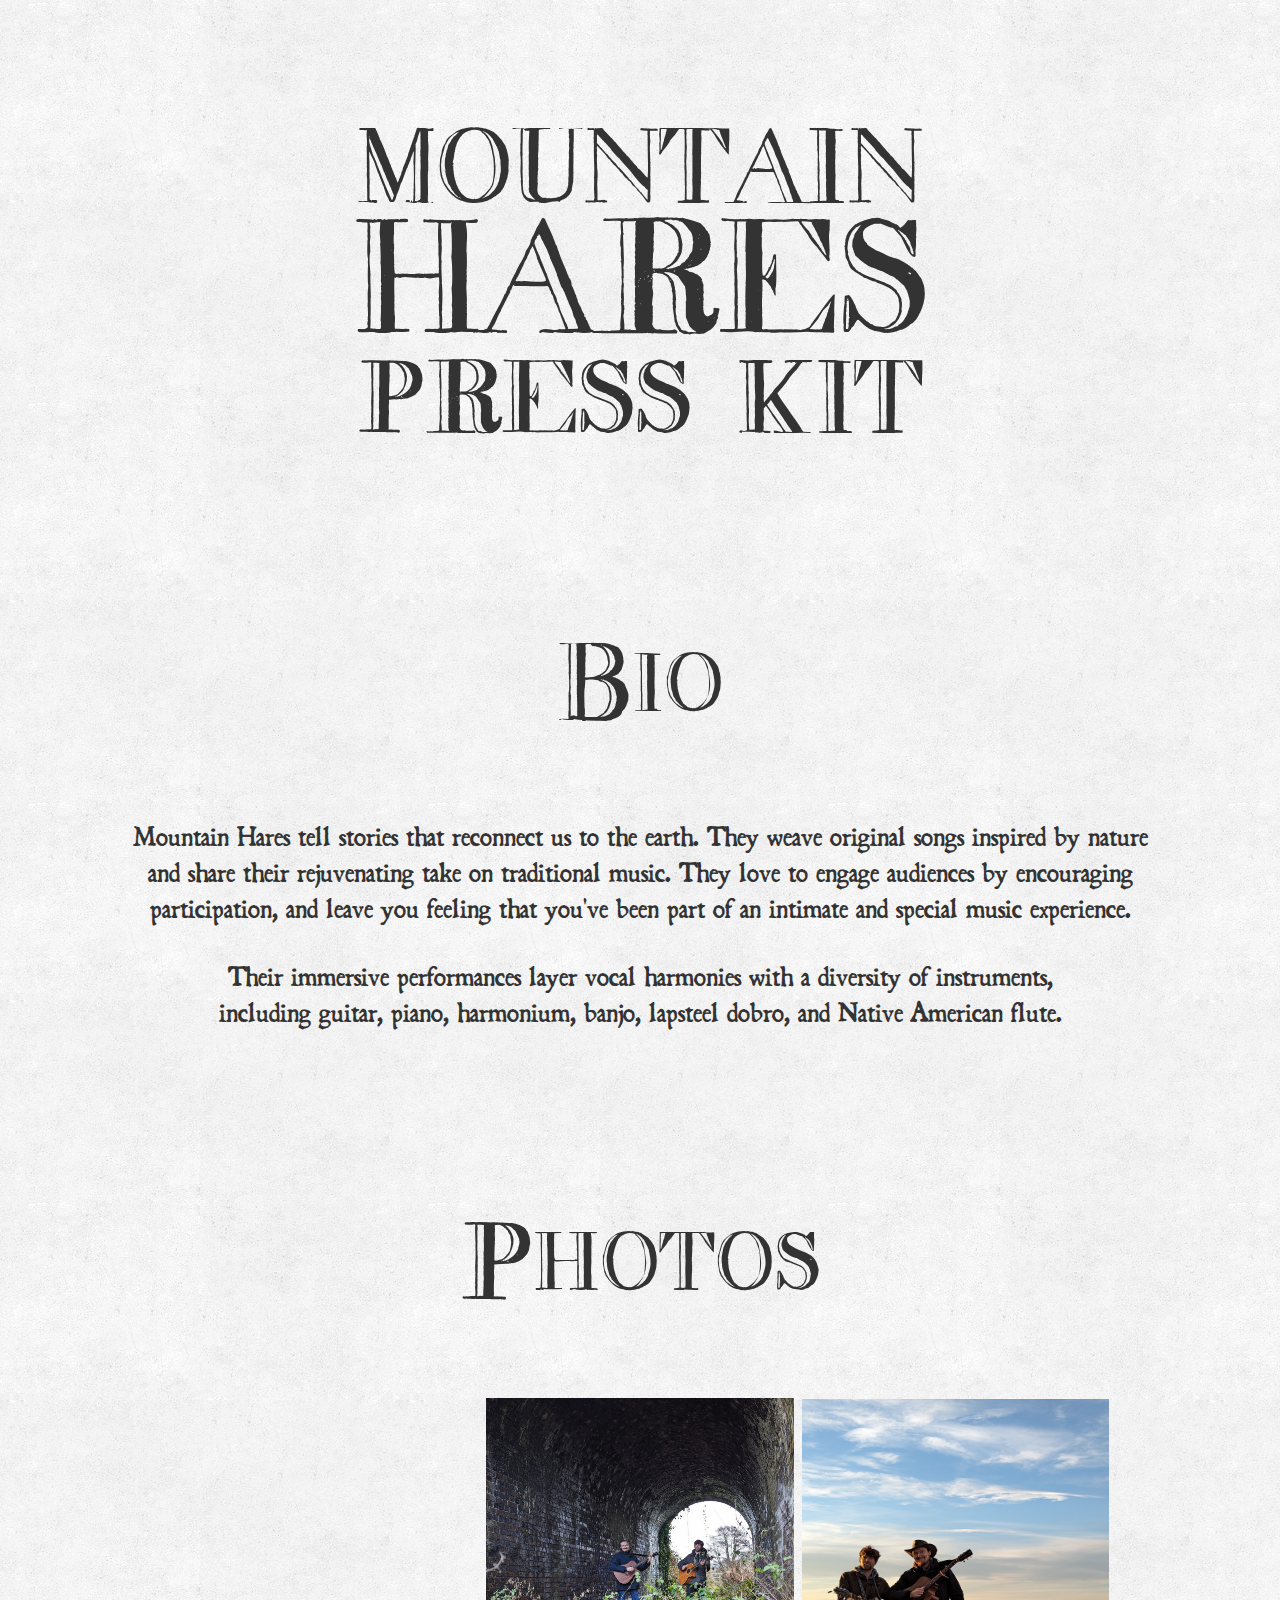
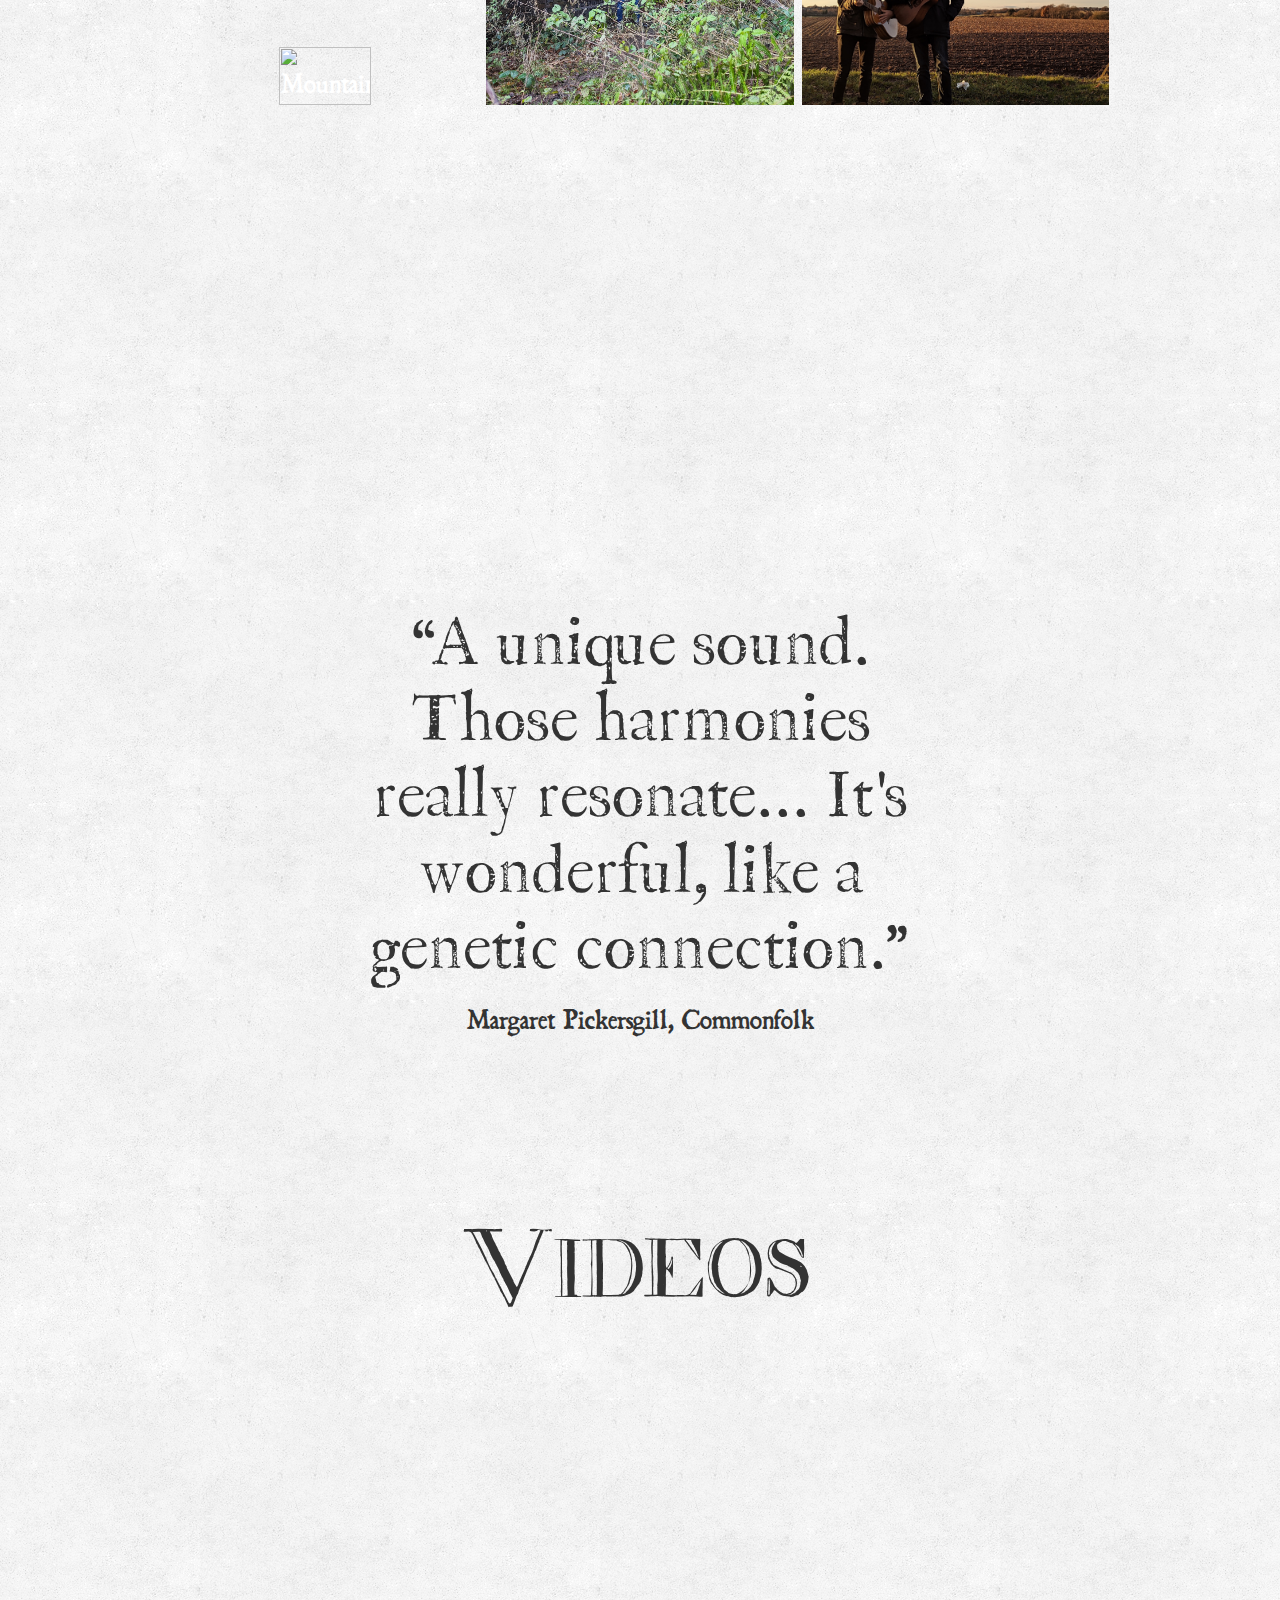
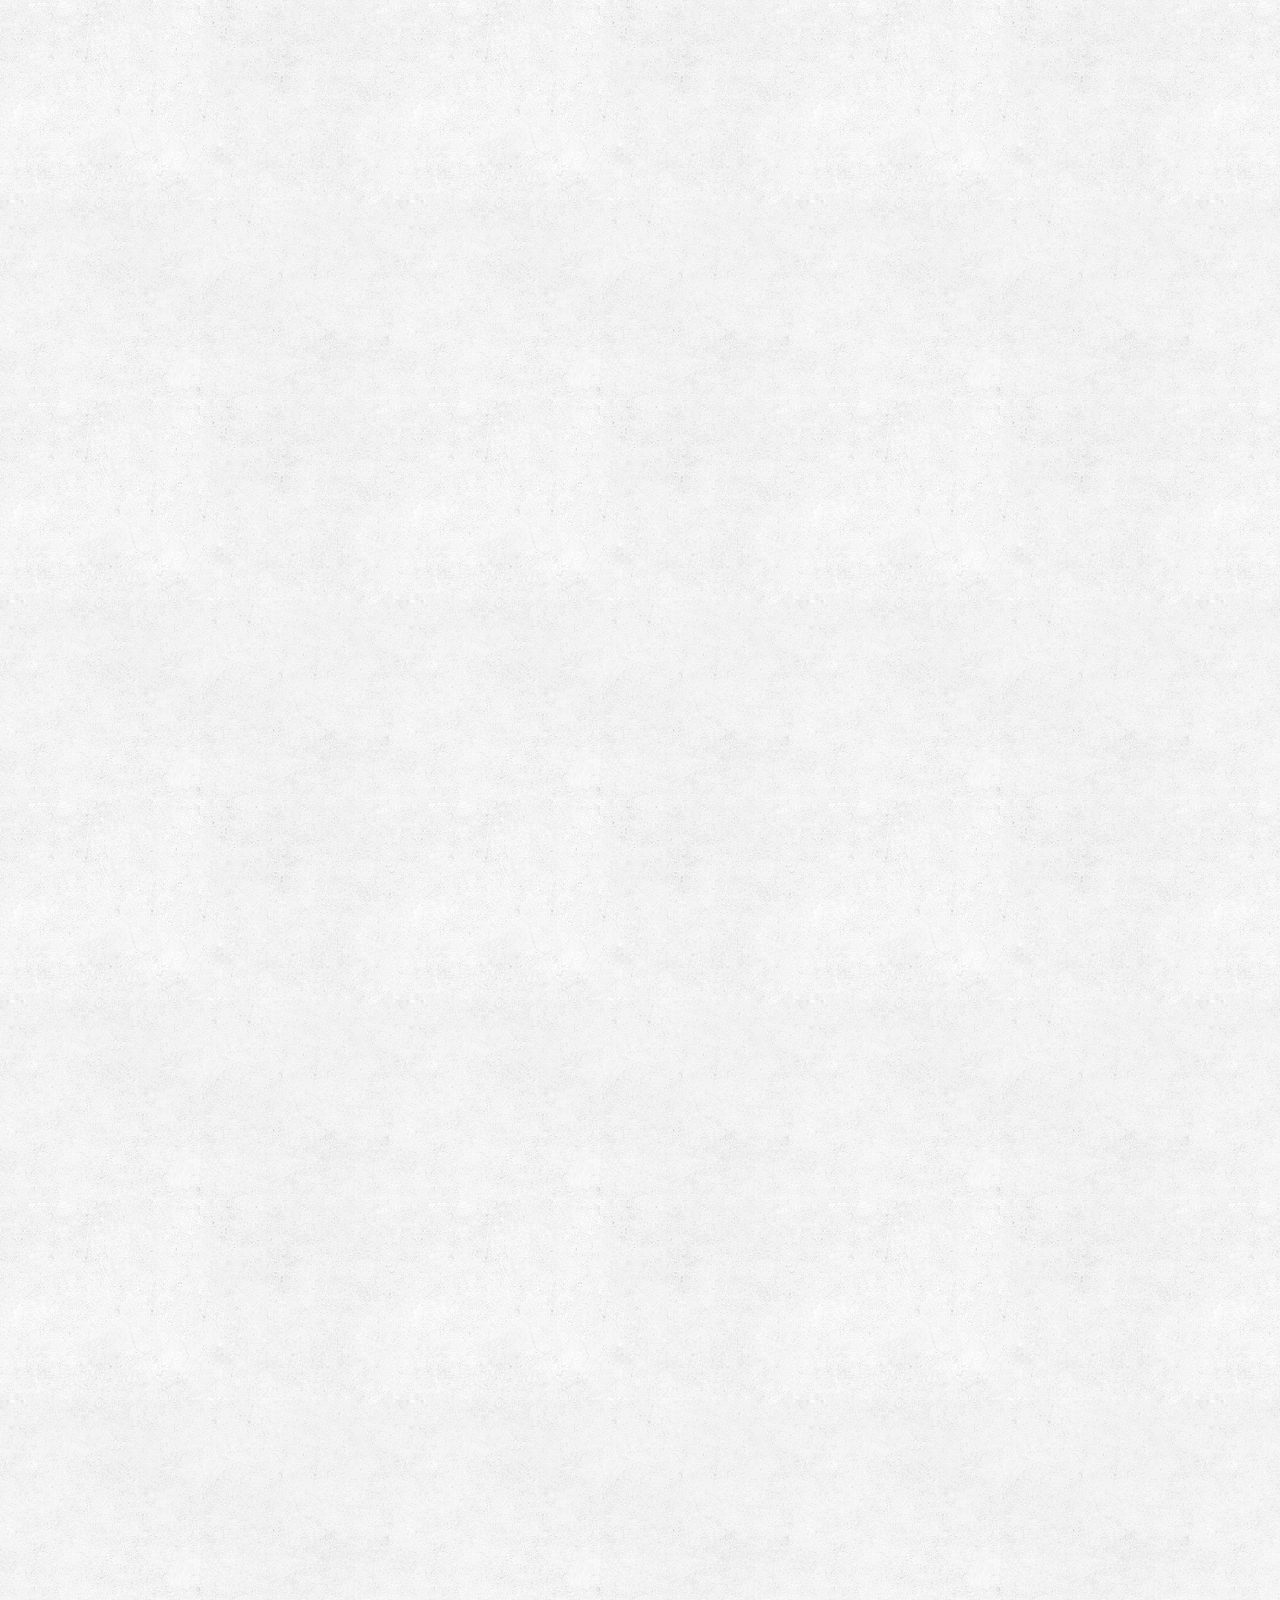
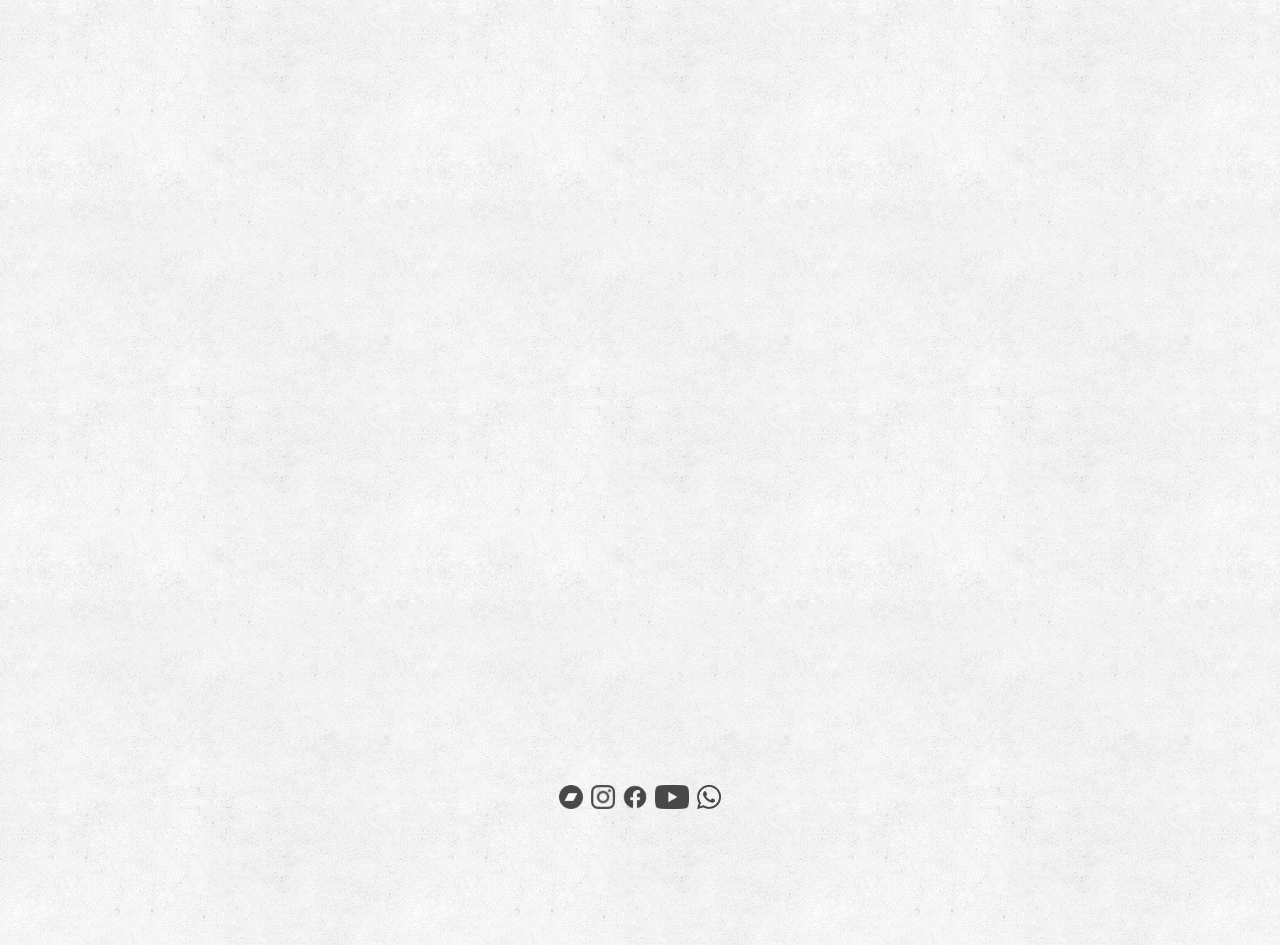
==== commit 9d81a4a4: "decache" ====
--- a/press/index.html
+++ b/press/index.html
@@ -5,7 +5,7 @@
 <link rel="preconnect" href="https://fonts.googleapis.com">
 <link rel="preconnect" href="https://fonts.gstatic.com" crossorigin>
 <link href="https://fonts.googleapis.com/css2?family=IM+Fell+English:ital@0;1&display=swap" rel="stylesheet">
-<link rel="stylesheet" href="../style.css" />
+<link rel="stylesheet" href="../style.css?1" />
 </head>
 <body>
 <div class="wrapper press">
--- a/style.css
+++ b/style.css
@@ -16,10 +16,10 @@
     local("P22 Franklin"),
     url('./fonts/P22\ Franklin\ Caslon\ W01\ Reg.ttf') format('truetype');
 }
-body { color: #333; background: #fff; background-image: url(subtle-grunge.png); font-size: 2em; text-align: center;font-family: "BlackBeard", serif; font-weight: 100; margin:1em; padding:0;}
-input { border: 1px solid #333;  background: transparent; font-family: "P22 Franklin", serif; font-size: 1.5em; }
+body { color: #333; background: #fff; background-image: url(subtle-grunge.png); font-size: 2em; text-align: center;font-family: "BlackBeard", serif; font-weight: 100; margin:10vw; padding:0; text-wrap: balance; }
+input { border: 1px solid #333;  background: transparent; font-family: "P22 Franklin", serif; font-size: 1.5em; max-width: 100%; margin-bottom: .2em; }
 input[type=submit] { transition: all 100ms ease-in-out; cursor: pointer; }
-input[type=submit]:hover { background: #333; color: #fff; }
+input[type=submit]:hover { background: rgba(0,0,0,0.7); color: #fff; }
 svg { height: auto; max-width: 100%; width: 200px; }
 h1, h2 { font-family: "decadence", serif; font-weight: 400;}
 h3,h4,h5,h6 {  font-family: "P22 Franklin", serif; font-weight: 400; }
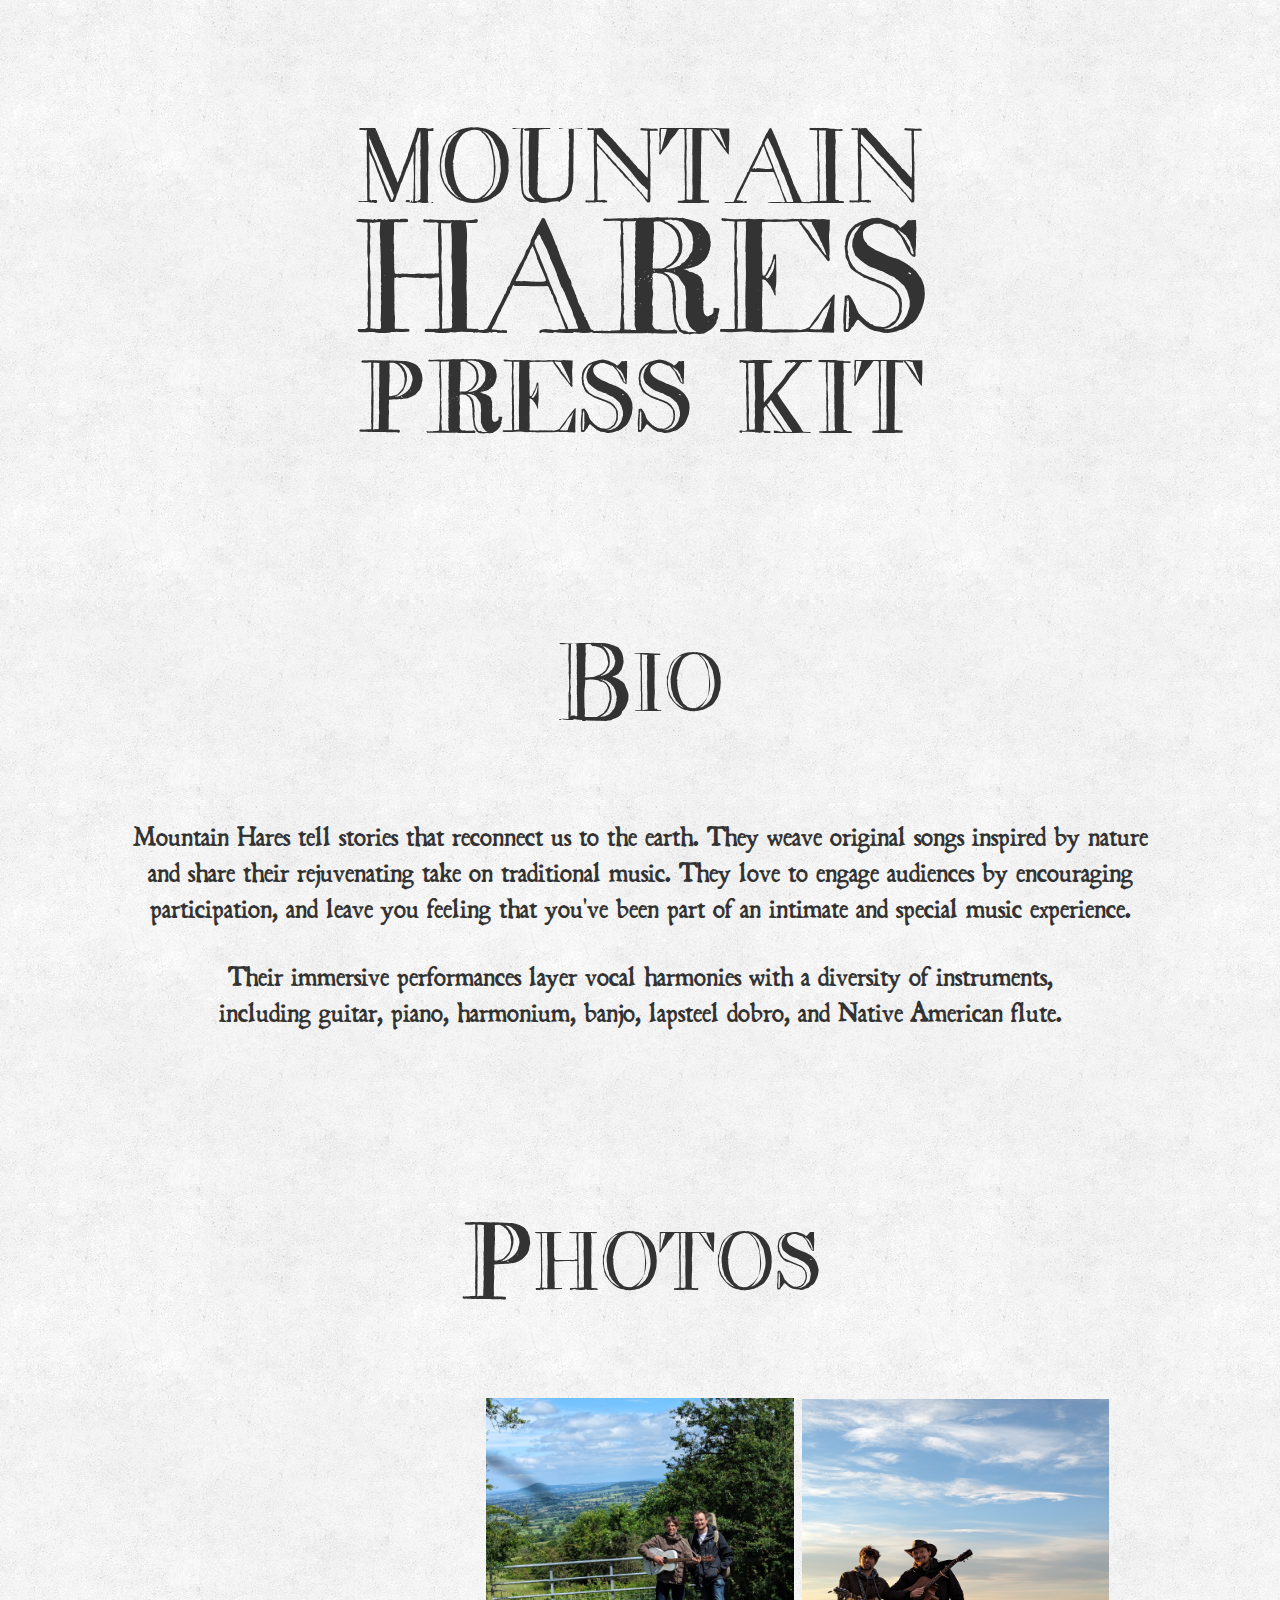
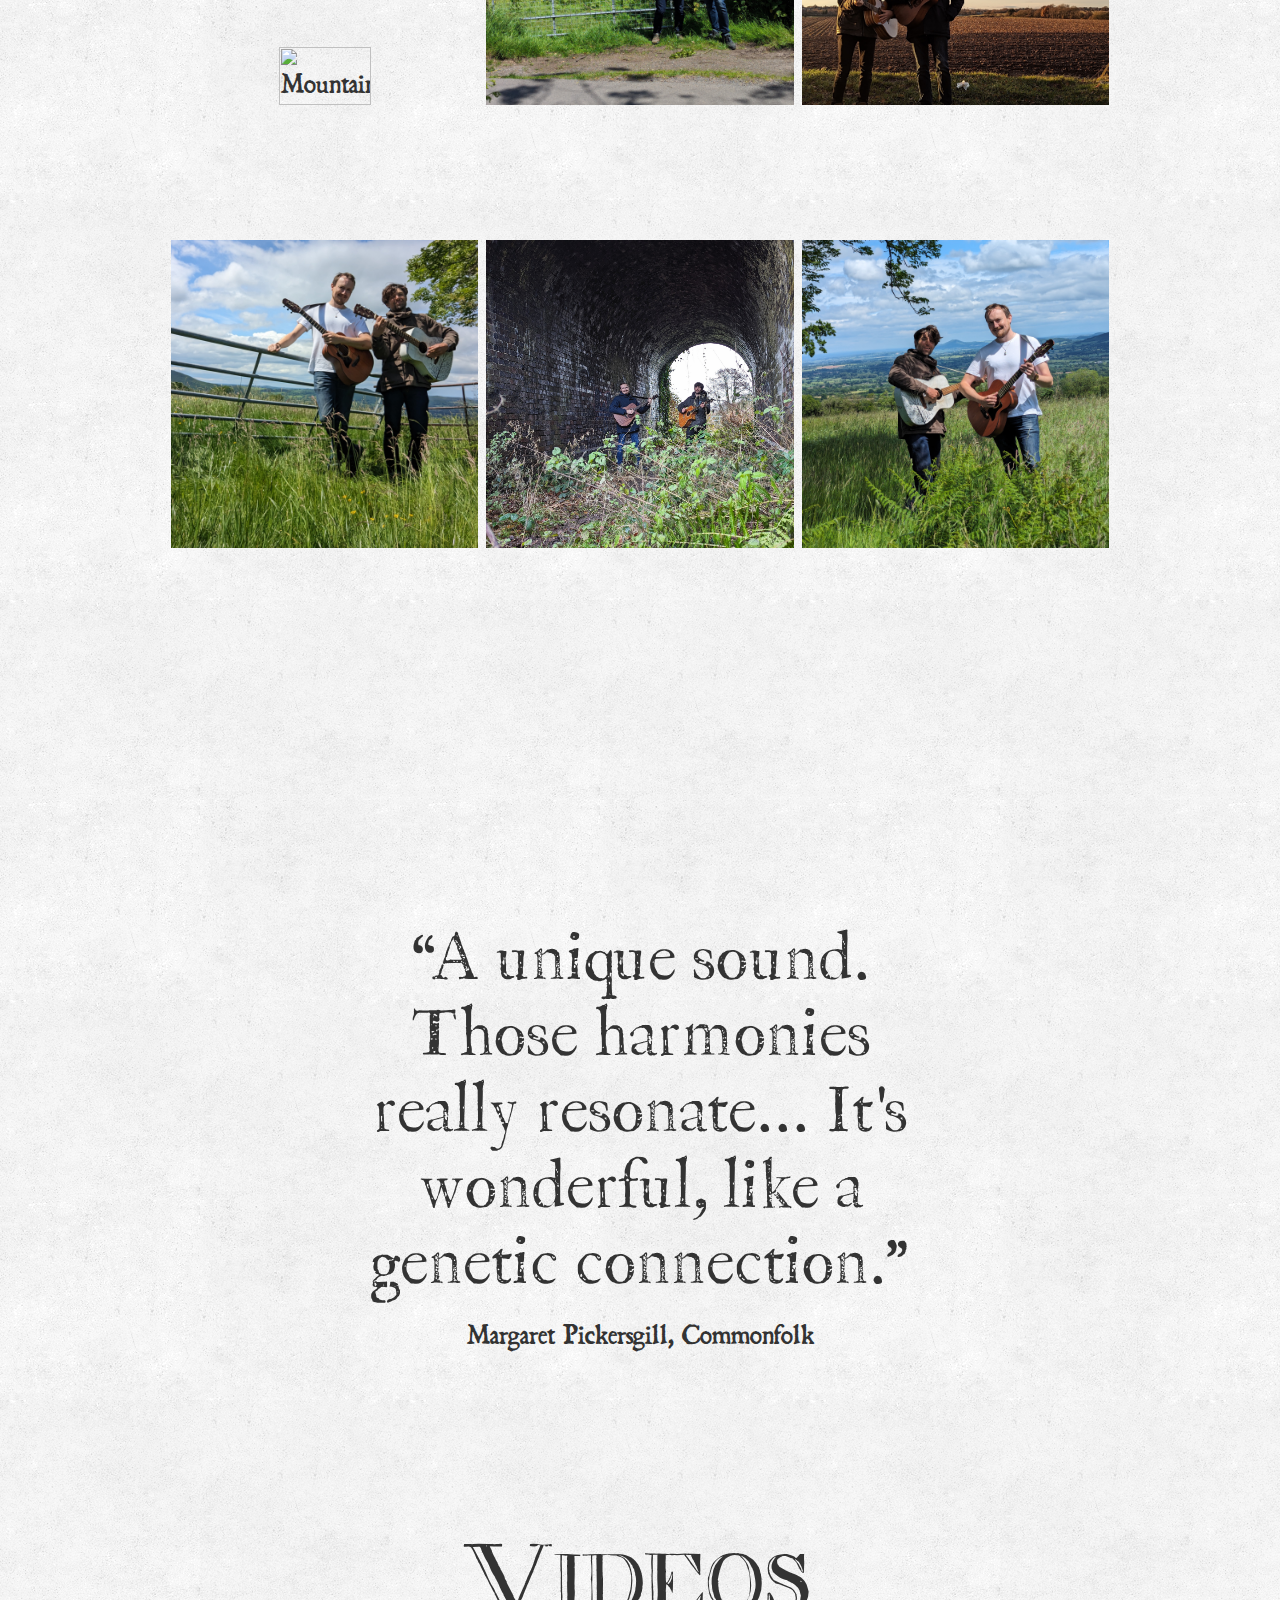
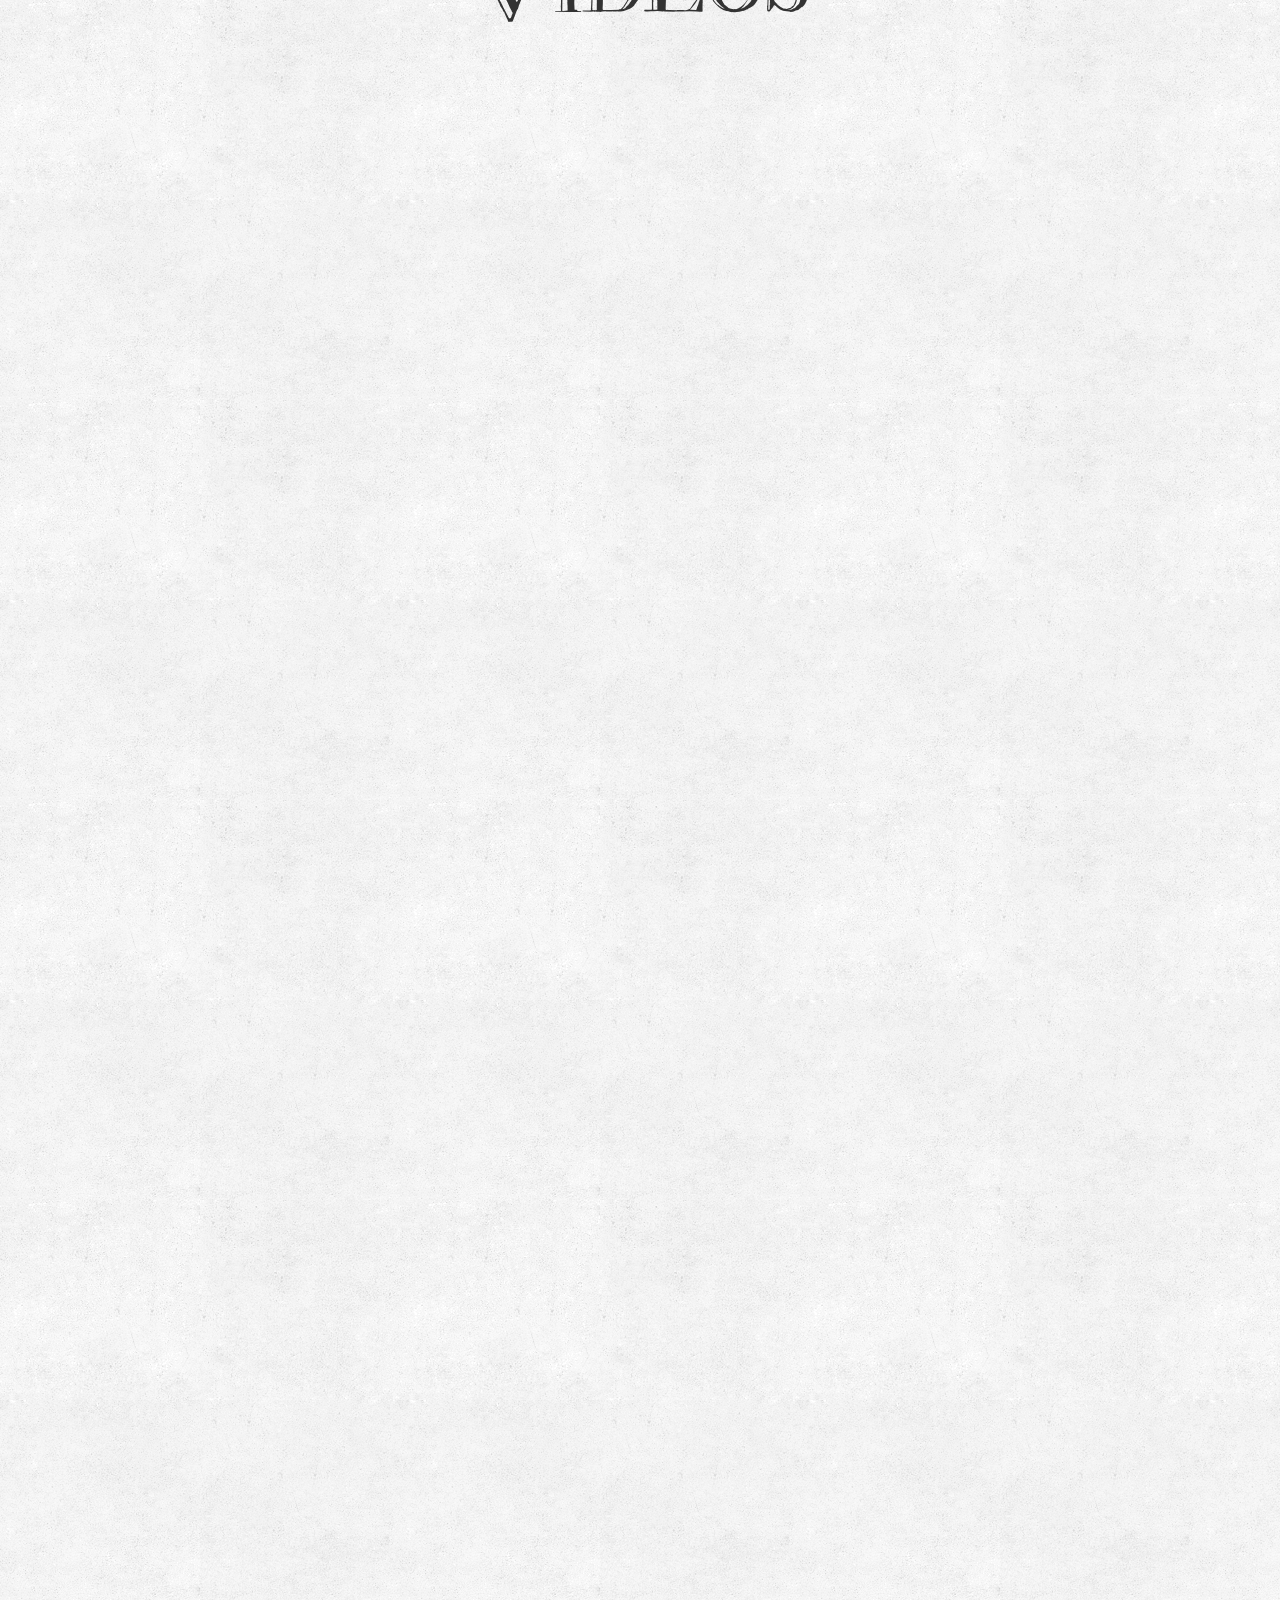
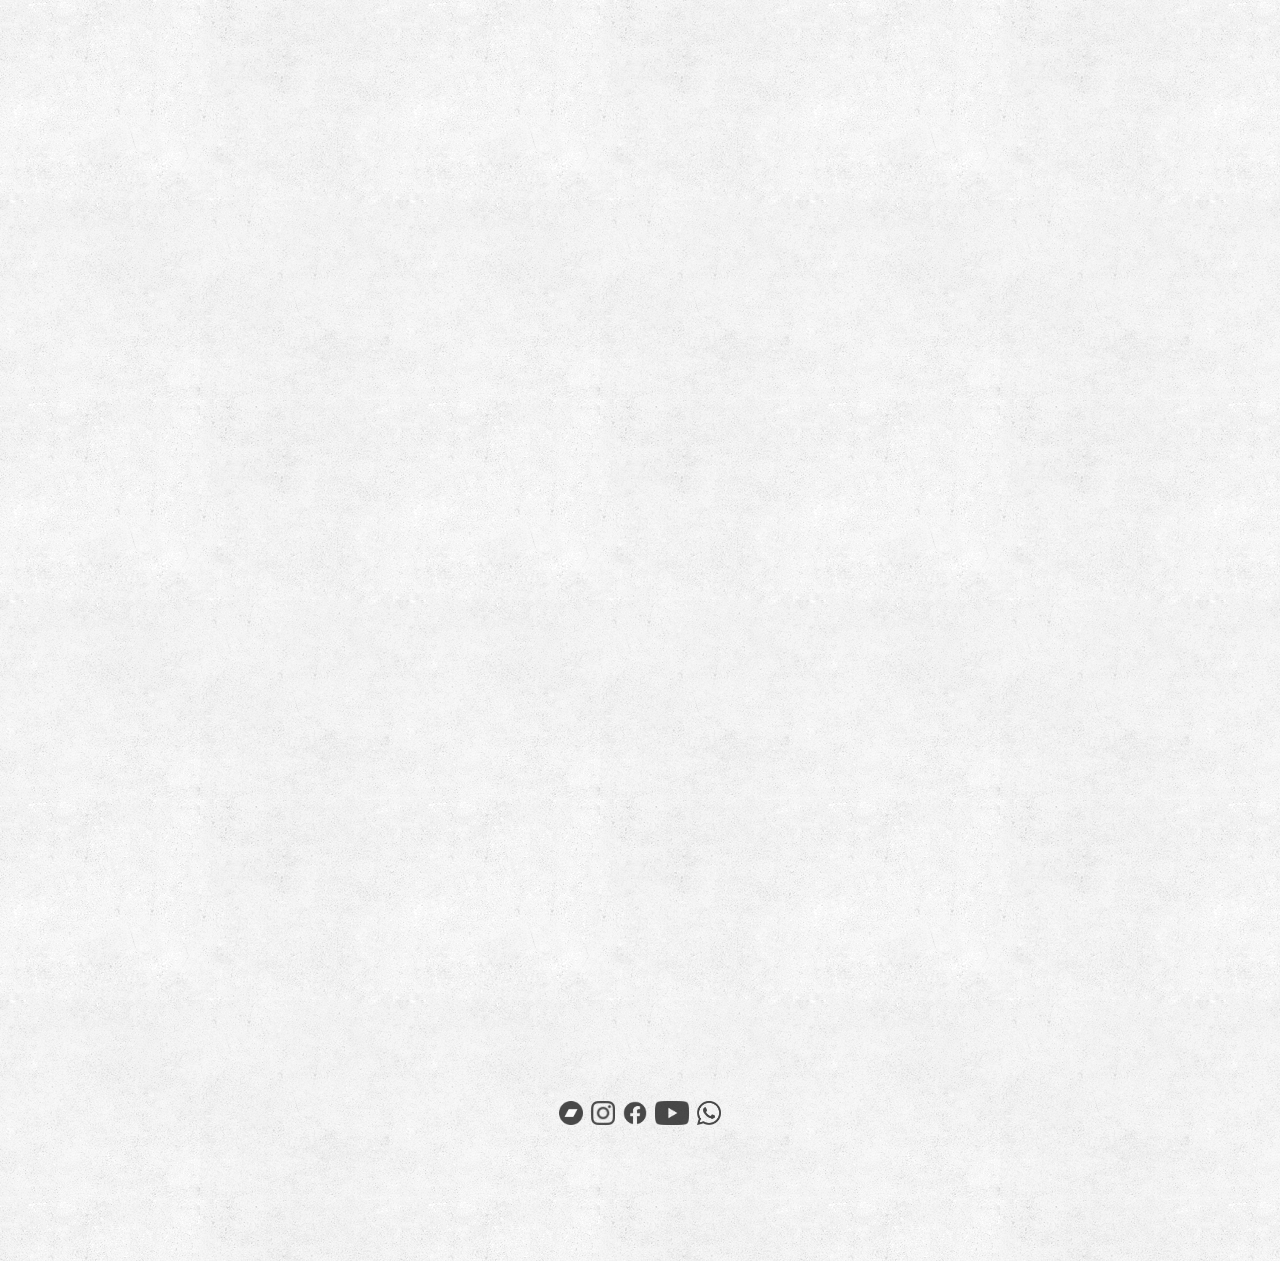
==== commit eb0d852e: "update press kit" ====
--- a/press/index.html
+++ b/press/index.html
@@ -27,8 +27,11 @@
 </div>
 <h2>Photos</h2>
 <a href="../photos/1.jpg"><img src="../photos/1.jpg" alt="Mountain Hares on a mossy road" width="30%" /></a>
+<a href="../photos/5.jpg"><img src="../photos/5.jpg" alt="Mountain Hares on the Long Mynd" width="30%" /></a>
+<a href="../photos/3.jpg"><img src="../photos/3.jpg" alt="Mountain Hares by a gate" width="30%" /></a>
+<a href="../photos/4.jpg"><img src="../photos/4.jpg" alt="Mountain Hares on the Long Mynd" width="30%" /></a>
 <a href="../photos/2.jpg"><img src="../photos/2.jpg" alt="Mountain Hares under a railway bridge" width="30%" /></a>
-<a href="../photos/3.jpg"><img src="../photos/3.jpg" alt="Mountain Hares by a gate" width="30%" /></a>
+<a href="../photos/6.jpg"><img src="../photos/6.jpg" alt="Mountain Hares on the Long Mynd" width="30%" /></a>
 
 <div class="wrapper">
 <h2>&nbsp;</h2>
--- a/style.css
+++ b/style.css
@@ -23,7 +23,8 @@
 svg { height: auto; max-width: 100%; width: 200px; }
 h1, h2 { font-family: "decadence", serif; font-weight: 400;}
 h3,h4,h5,h6 {  font-family: "P22 Franklin", serif; font-weight: 400; }
-a { color: #fff }
+a { color: #333 }
+a:hover { color: #000;}
 a:hover { opacity: .9; }
 .big-video {
   margin: 0 auto;
@@ -127,4 +128,6 @@
   font-family: "P22 Franklin", serif;
 }
 .logo { position: fixed; z-index: -1; left: calc( 50% - 300px ); top: 100px; opacity: .1;}
-.logo svg { height: 600px; width: 600px;}+.logo svg { height: 600px; width: 600px;}
+.shows-wrapper { display: flex; justify-content: space-around; flex-wrap: wrap;}
+.shows-year { min-width: 400px; flex-grow: 1;}